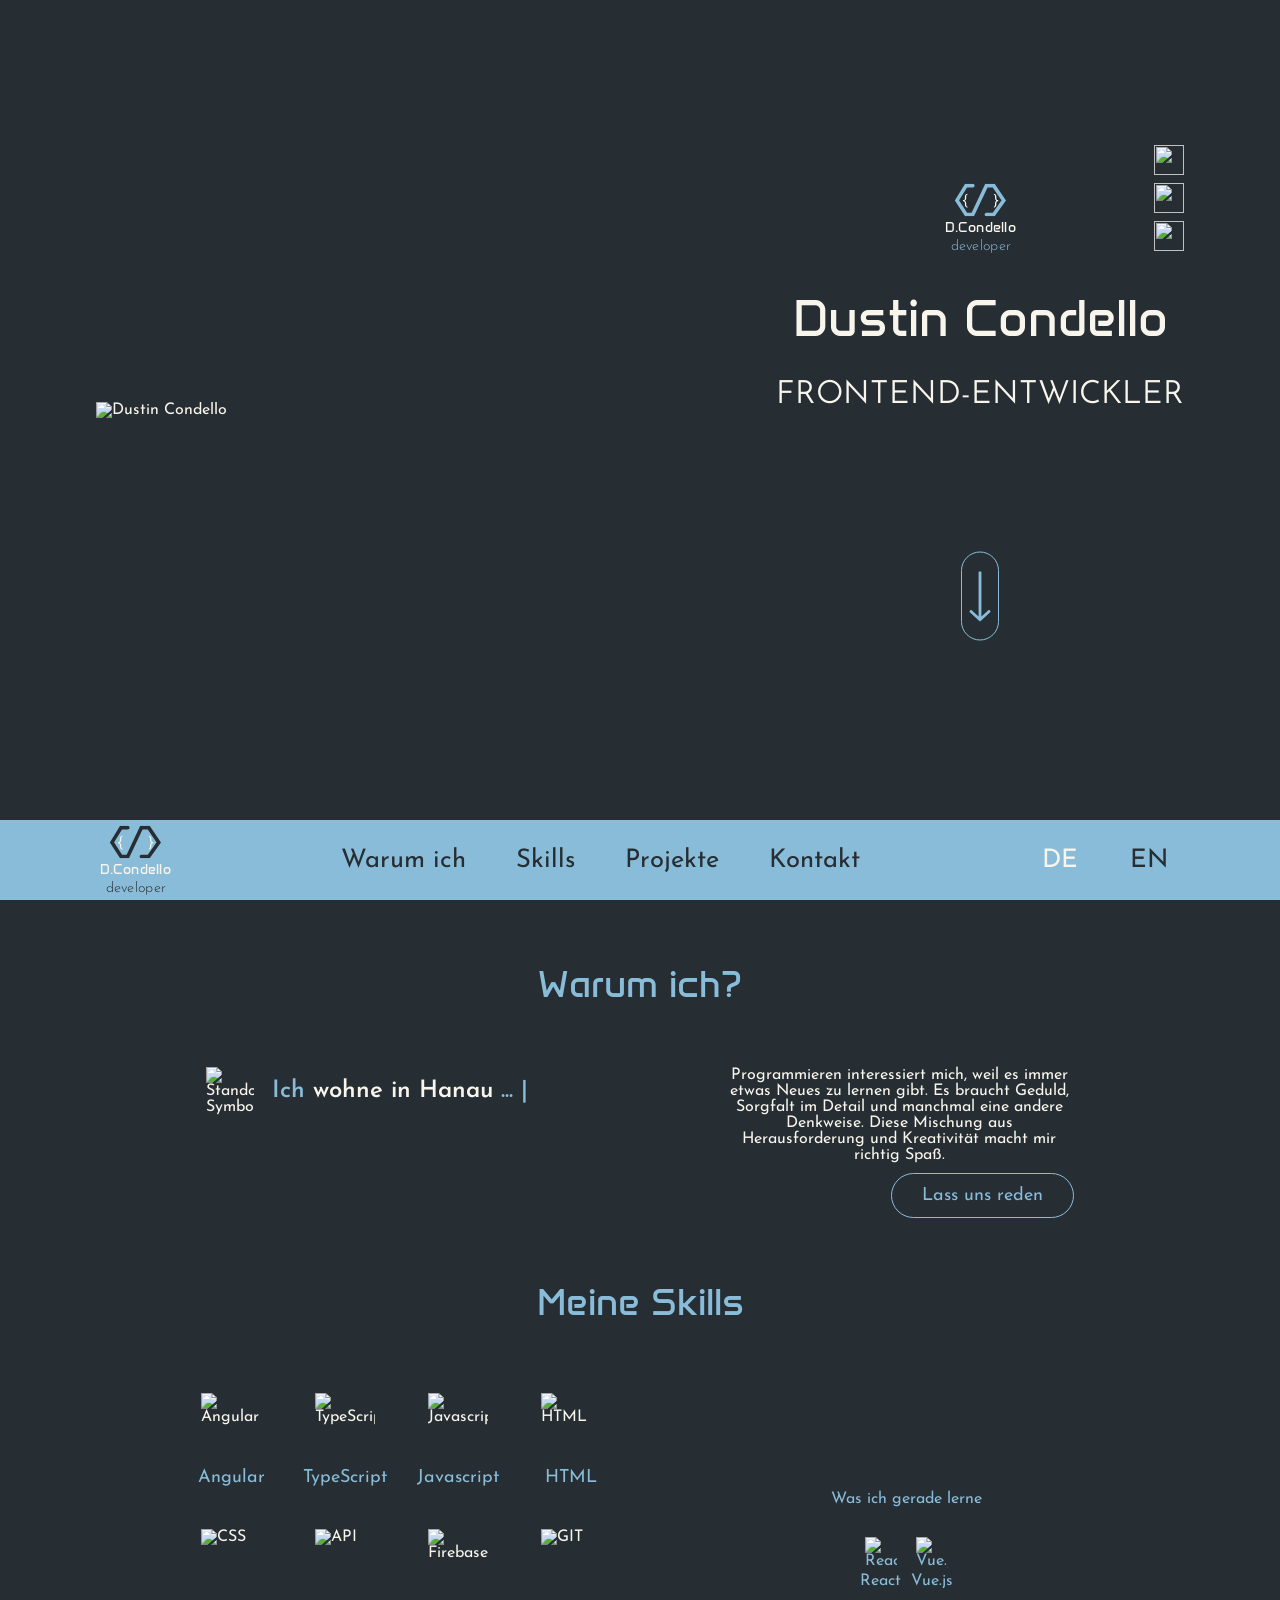
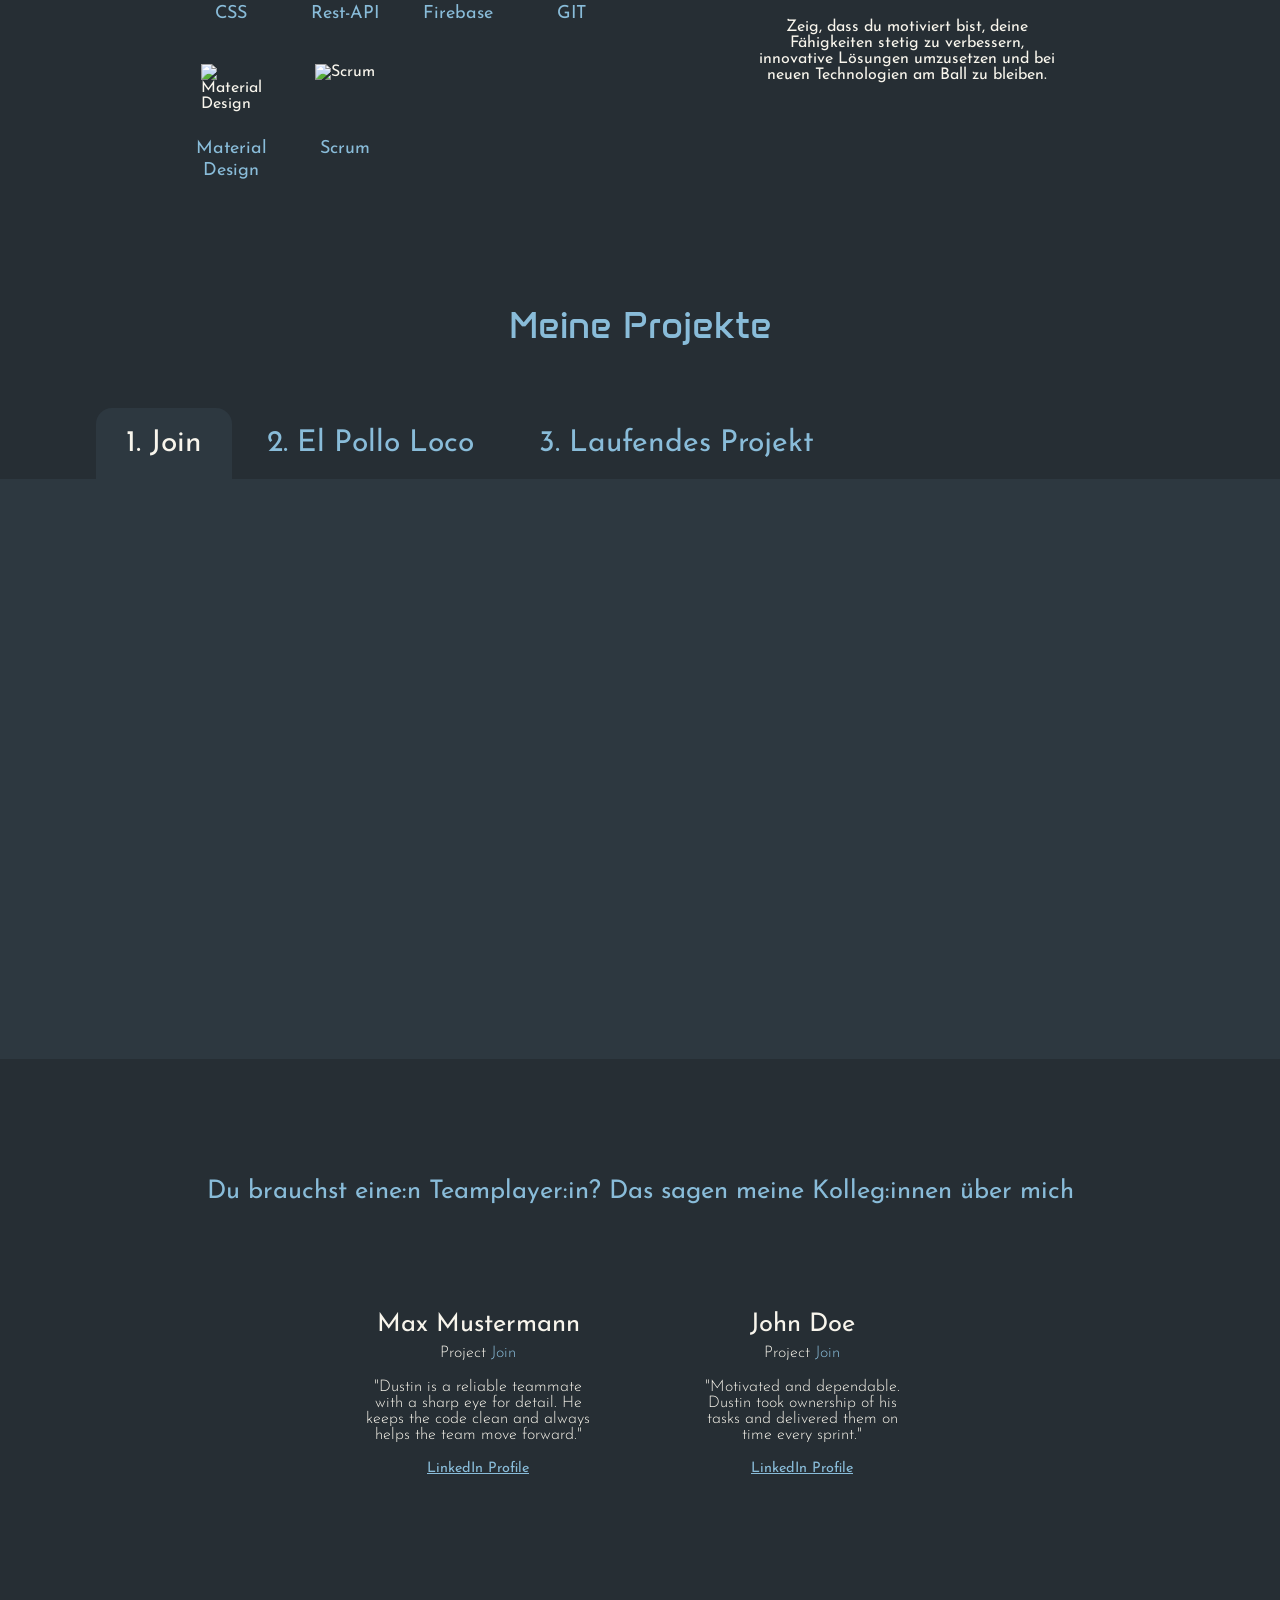
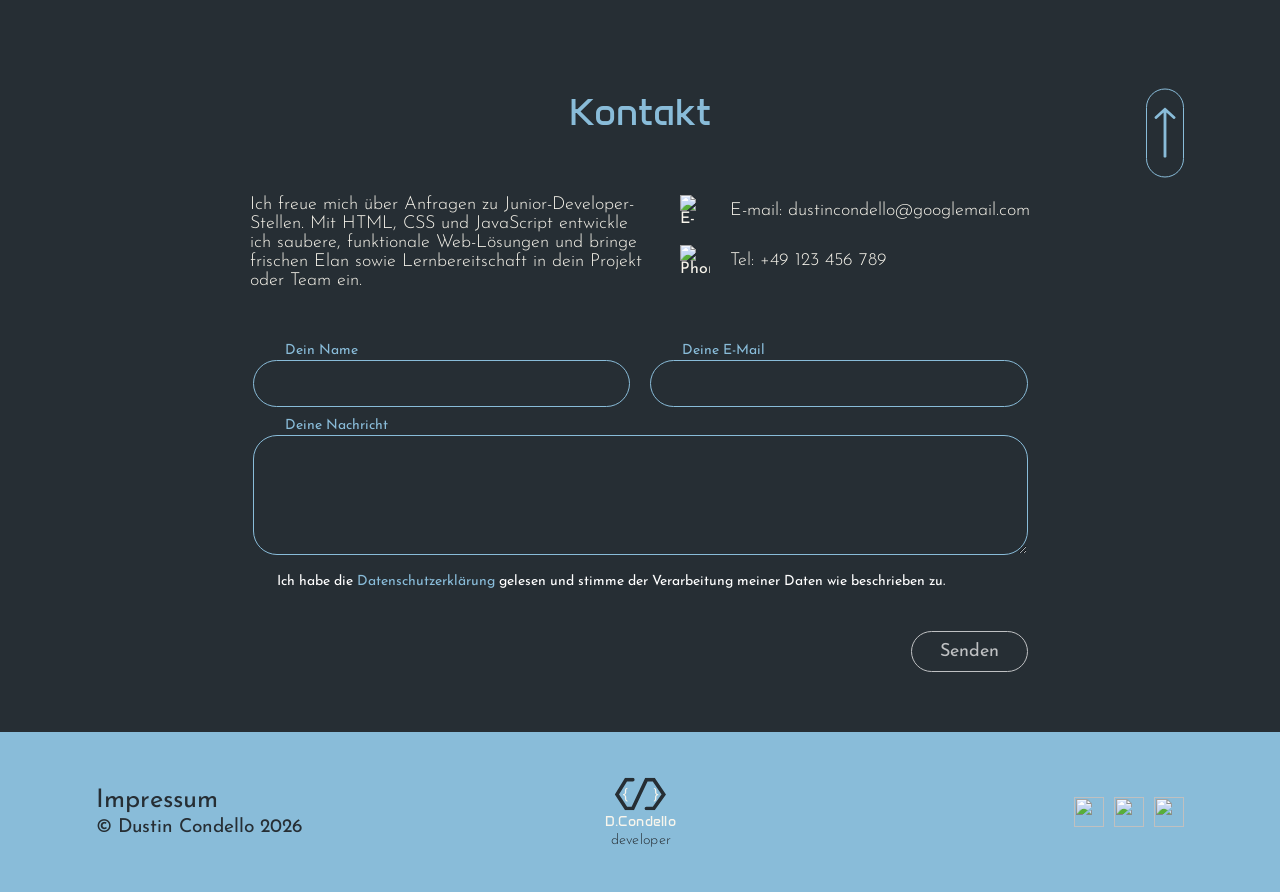
==== index.html @ 03ddd7aa "feat: replace <menu> with <nav> for semantic HTML; enhance accessibility with aria-live attributes" ====
<!DOCTYPE html>
<html lang="de">

<head>
    <meta charset="UTF-8">
    <meta name="viewport" content="width=device-width, initial-scale=1.0">
    <link rel="preconnect" href="https://fonts.googleapis.com">
    <link rel="preconnect" href="https://fonts.gstatic.com" crossorigin>
    <link
        href="https://fonts.googleapis.com/css2?family=Anta&family=Josefin+Sans:ital,wght@0,100..700;1,100..700&display=swap"
        rel="stylesheet">
    <title>Dustin Condello</title>
    <link rel="icon" type="image/png" href="./assets/img/hero-dustin.png">
    <link rel="stylesheet" href="style.css">

</head>

<body>

    <header>
        <section id="top" class="hero-section">
            <img src="./assets/img/hero-dustin.png" alt="Dustin Condello" class="hero-img">
            <div class="hero-right">
                <div class="right-of-hero">
                    <div class="logo">
                        <svg width="57" height="36" viewBox="0 0 57 36" fill="none" xmlns="http://www.w3.org/2000/svg">
                            <path
                                d="M35.0562 34H43.1994L54.3672 18.3504L43.1994 2H35.0562L19.9332 34H12.488L2.36719 18.3504L12.488 2H19.9332"
                                stroke="#89BCD9" stroke-width="4" stroke-linecap="round" />
                        </svg>
                        <div class="brackets">
                            <svg width="6" height="16" viewBox="0 0 6 16" fill="none"
                                xmlns="http://www.w3.org/2000/svg">
                                <path
                                    d="M5.11719 15.3359C4.61198 15.3203 4.17448 15.2031 3.80469 14.9844C3.4349 14.7656 3.1276 14.4766 2.88281 14.1172C2.64844 13.7734 2.47135 13.388 2.35156 12.9609C2.23177 12.5391 2.17188 12.1198 2.17188 11.7031V10.3828C2.17188 9.63281 1.99219 9.08854 1.63281 8.75C1.27865 8.41146 0.734375 8.23958 0 8.23438V7.10156C0.734375 7.10156 1.27865 6.9349 1.63281 6.60156C1.99219 6.26302 2.17188 5.71615 2.17188 4.96094V3.63281C2.17188 3.21094 2.22656 2.78125 2.33594 2.34375C2.45052 1.90104 2.63021 1.50521 2.875 1.15625C3.10417 0.822917 3.40365 0.552083 3.77344 0.34375C4.14323 0.130208 4.59115 0.015625 5.11719 0L5.28125 0.898438C4.90625 0.908854 4.60677 0.997396 4.38281 1.16406C4.16406 1.33073 4 1.54167 3.89062 1.79688C3.77604 2.05729 3.70312 2.34896 3.67188 2.67188C3.64062 2.99479 3.625 3.3151 3.625 3.63281V4.96094C3.625 5.58594 3.47917 6.13542 3.1875 6.60938C2.90104 7.07812 2.45573 7.4349 1.85156 7.67969C2.45573 7.91927 2.90104 8.27604 3.1875 8.75C3.47396 9.21875 3.61979 9.76302 3.625 10.3828V11.7031C3.625 12.026 3.65104 12.3464 3.70312 12.6641C3.75521 12.987 3.84635 13.276 3.97656 13.5312C4.10156 13.7917 4.26823 14.0052 4.47656 14.1719C4.6901 14.3385 4.95833 14.4271 5.28125 14.4375L5.11719 15.3359Z"
                                    fill="#F8F5EC" />
                            </svg>
                            <svg width="6" height="16" viewBox="0 0 6 16" fill="none"
                                xmlns="http://www.w3.org/2000/svg">
                                <path
                                    d="M0 14.4375C0.317708 14.4271 0.583333 14.3385 0.796875 14.1719C1.01042 14.0052 1.18229 13.7917 1.3125 13.5312C1.4375 13.276 1.52604 12.987 1.57812 12.6641C1.63542 12.3464 1.66406 12.026 1.66406 11.7031V10.3828C1.66406 9.97135 1.72396 9.59115 1.84375 9.24219C1.96875 8.89323 2.15885 8.59115 2.41406 8.33594C2.54948 8.20052 2.70052 8.07812 2.86719 7.96875C3.03906 7.85938 3.22656 7.76302 3.42969 7.67969C3.22135 7.59635 3.02865 7.4974 2.85156 7.38281C2.67969 7.26823 2.52865 7.14062 2.39844 7C2.14844 6.73958 1.96354 6.4375 1.84375 6.09375C1.72396 5.74479 1.66406 5.36719 1.66406 4.96094V3.63281C1.66406 3.3151 1.64583 2.99479 1.60938 2.67188C1.57812 2.34896 1.50781 2.05729 1.39844 1.79688C1.28385 1.54167 1.11719 1.33073 0.898438 1.16406C0.679688 0.997396 0.382812 0.908854 0.0078125 0.898438L0.164062 0C0.669271 0.015625 1.10156 0.122396 1.46094 0.320312C1.82552 0.518229 2.125 0.776042 2.35938 1.09375C2.625 1.45312 2.8151 1.85677 2.92969 2.30469C3.04948 2.7526 3.10938 3.19531 3.10938 3.63281V4.96094C3.10938 5.27344 3.13802 5.54948 3.19531 5.78906C3.25781 6.02344 3.34896 6.22656 3.46875 6.39844C3.64062 6.64323 3.8776 6.82292 4.17969 6.9375C4.48698 7.04688 4.85417 7.10156 5.28125 7.10156V8.23438C4.90625 8.23958 4.57812 8.28646 4.29688 8.375C4.02083 8.45833 3.79427 8.59115 3.61719 8.77344C3.44531 8.95052 3.31771 9.17188 3.23438 9.4375C3.15104 9.70312 3.10938 10.0182 3.10938 10.3828V11.7031C3.10938 12.1198 3.05208 12.5391 2.9375 12.9609C2.82292 13.388 2.64583 13.776 2.40625 14.125C2.16146 14.474 1.85417 14.7604 1.48438 14.9844C1.11458 15.2083 0.674479 15.3255 0.164062 15.3359L0 14.4375Z"
                                    fill="#F8F5EC" />
                            </svg>
                        </div>


                        <p>D.Condello</p>
                        <p class="p-developer font-josefin color-primary">developer</p>
                    </div>
                    <h1>Dustin Condello</h1>
                    <p class="font-josefin frontend-developer" data-i18n="hero.role">FRONTEND DEVELOPER</p>
                    <div class="social-media ">
                        <a class="btn-sm social-btn" href="mailto:dustincondello@googlemail.com" aria-label="E-Mail">
                            <img class="icon-normal" src="./assets/icons/mail-default.png" alt="">
                            <img class="icon-hover" src="./assets/icons/mail-hover-blue.png" alt="">
                        </a>
                        <a class="btn-sm social-btn" href="https://github.com/juvescott96" target="_blank" rel="noopener" aria-label="GitHub">
                            <img class="icon-normal" src="./assets/icons/github-default.png" alt="">
                            <img class="icon-hover" src="./assets/icons/github-hover-blue.png" alt="">
                        </a>
                        <a class="btn-sm social-btn" href="https://www.linkedin.com/in/dustin-condello-4397582ab/" target="_blank" rel="noopener" aria-label="LinkedIn">
                            <img class="icon-normal" src="./assets/icons/linkedin-default.png" alt="">
                            <img class="icon-hover" src="./assets/icons/linkedin-hover-blue.png" alt="">
                        </a>
                    </div>
                </div>
                <div class="arrow-down">
                    <a href="#contact" class="arrow" aria-label="Scroll to contact"
                        data-i18n-aria-label="a11y.toContact">
                        <svg width="38" height="89" viewBox="0 0 38 89" fill="none" xmlns="http://www.w3.org/2000/svg">
                            <path
                                d="M20.4142 65.0634L27.3265 58.7604C27.7082 58.4123 28.2923 58.4123 28.6741 58.7604L29.1897 59.2306C29.6246 59.6272 29.6246 60.3118 29.1897 60.7084L19.6738 69.3856C19.292 69.7337 18.708 69.7337 18.3262 69.3856L8.81034 60.7084C8.3754 60.3118 8.3754 59.6272 8.81034 59.2306L9.32595 58.7604C9.7077 58.4123 10.2918 58.4123 10.6735 58.7604L17.5858 65.0634L17.5858 21C17.5858 20.4477 18.0335 20 18.5858 20H19.4142C19.9665 20 20.4142 20.4477 20.4142 21L20.4142 65.0634Z"
                                fill="#89BCD9" />
                            <rect x="0.5" y="0.5" width="37" height="88" rx="18.5" stroke="#89BCD9" />
                        </svg>
                    </a>
                </div>
            </div>
        </section>
    </header>
    <nav>
        <div class="menu-content">
            <div class="logo">
                <svg width="57" height="36" viewBox="0 0 57 36" fill="none" xmlns="http://www.w3.org/2000/svg">
                    <path
                        d="M35.0562 34H43.1994L54.3672 18.3504L43.1994 2H35.0562L19.9332 34H12.488L2.36719 18.3504L12.488 2H19.9332"
                        stroke="#262E34" stroke-width="4" stroke-linecap="round" />
                </svg>
                <div class="brackets">
                    <svg width="6" height="16" viewBox="0 0 6 16" fill="none" xmlns="http://www.w3.org/2000/svg">
                        <path
                            d="M5.11719 15.3359C4.61198 15.3203 4.17448 15.2031 3.80469 14.9844C3.4349 14.7656 3.1276 14.4766 2.88281 14.1172C2.64844 13.7734 2.47135 13.388 2.35156 12.9609C2.23177 12.5391 2.17188 12.1198 2.17188 11.7031V10.3828C2.17188 9.63281 1.99219 9.08854 1.63281 8.75C1.27865 8.41146 0.734375 8.23958 0 8.23438V7.10156C0.734375 7.10156 1.27865 6.9349 1.63281 6.60156C1.99219 6.26302 2.17188 5.71615 2.17188 4.96094V3.63281C2.17188 3.21094 2.22656 2.78125 2.33594 2.34375C2.45052 1.90104 2.63021 1.50521 2.875 1.15625C3.10417 0.822917 3.40365 0.552083 3.77344 0.34375C4.14323 0.130208 4.59115 0.015625 5.11719 0L5.28125 0.898438C4.90625 0.908854 4.60677 0.997396 4.38281 1.16406C4.16406 1.33073 4 1.54167 3.89062 1.79688C3.77604 2.05729 3.70312 2.34896 3.67188 2.67188C3.64062 2.99479 3.625 3.3151 3.625 3.63281V4.96094C3.625 5.58594 3.47917 6.13542 3.1875 6.60938C2.90104 7.07812 2.45573 7.4349 1.85156 7.67969C2.45573 7.91927 2.90104 8.27604 3.1875 8.75C3.47396 9.21875 3.61979 9.76302 3.625 10.3828V11.7031C3.625 12.026 3.65104 12.3464 3.70312 12.6641C3.75521 12.987 3.84635 13.276 3.97656 13.5312C4.10156 13.7917 4.26823 14.0052 4.47656 14.1719C4.6901 14.3385 4.95833 14.4271 5.28125 14.4375L5.11719 15.3359Z"
                            fill="#F8F5EC" />
                    </svg>
                    <svg width="6" height="16" viewBox="0 0 6 16" fill="none" xmlns="http://www.w3.org/2000/svg">
                        <path
                            d="M0 14.4375C0.317708 14.4271 0.583333 14.3385 0.796875 14.1719C1.01042 14.0052 1.18229 13.7917 1.3125 13.5312C1.4375 13.276 1.52604 12.987 1.57812 12.6641C1.63542 12.3464 1.66406 12.026 1.66406 11.7031V10.3828C1.66406 9.97135 1.72396 9.59115 1.84375 9.24219C1.96875 8.89323 2.15885 8.59115 2.41406 8.33594C2.54948 8.20052 2.70052 8.07812 2.86719 7.96875C3.03906 7.85938 3.22656 7.76302 3.42969 7.67969C3.22135 7.59635 3.02865 7.4974 2.85156 7.38281C2.67969 7.26823 2.52865 7.14062 2.39844 7C2.14844 6.73958 1.96354 6.4375 1.84375 6.09375C1.72396 5.74479 1.66406 5.36719 1.66406 4.96094V3.63281C1.66406 3.3151 1.64583 2.99479 1.60938 2.67188C1.57812 2.34896 1.50781 2.05729 1.39844 1.79688C1.28385 1.54167 1.11719 1.33073 0.898438 1.16406C0.679688 0.997396 0.382812 0.908854 0.0078125 0.898438L0.164062 0C0.669271 0.015625 1.10156 0.122396 1.46094 0.320312C1.82552 0.518229 2.125 0.776042 2.35938 1.09375C2.625 1.45312 2.8151 1.85677 2.92969 2.30469C3.04948 2.7526 3.10938 3.19531 3.10938 3.63281V4.96094C3.10938 5.27344 3.13802 5.54948 3.19531 5.78906C3.25781 6.02344 3.34896 6.22656 3.46875 6.39844C3.64062 6.64323 3.8776 6.82292 4.17969 6.9375C4.48698 7.04688 4.85417 7.10156 5.28125 7.10156V8.23438C4.90625 8.23958 4.57812 8.28646 4.29688 8.375C4.02083 8.45833 3.79427 8.59115 3.61719 8.77344C3.44531 8.95052 3.31771 9.17188 3.23438 9.4375C3.15104 9.70312 3.10938 10.0182 3.10938 10.3828V11.7031C3.10938 12.1198 3.05208 12.5391 2.9375 12.9609C2.82292 13.388 2.64583 13.776 2.40625 14.125C2.16146 14.474 1.85417 14.7604 1.48438 14.9844C1.11458 15.2083 0.674479 15.3255 0.164062 15.3359L0 14.4375Z"
                            fill="#F8F5EC" />
                    </svg>
                </div>


                <p>D.Condello</p>
                <p class="p-developer font-josefin bg-color">developer</p>
            </div>
            <button class="burger-toggle" type="button" aria-label="Open menu" aria-expanded="false"
                aria-controls="menuPanel" data-i18n-aria-label="a11y.openMenu">
                <img class="burger-icon" src="./assets/icons/burger.svg" alt="">
                <img class="close-icon" src="./assets/icons/close.svg" alt="">
            </button>
            <div class="menu-panel" id="menuPanel">
                <div class="menu-shape">
                    <div class="nav-links">
                        <a href="#why-me" data-i18n="nav.whyMe">Why me</a>
                        <a href="#skills" data-i18n="nav.skills">Skills</a>
                        <a href="#projects" data-i18n="nav.projects">Projects</a>
                        <a href="#contact" data-i18n="nav.contact">Contact</a>
                    </div>
                    <div class="language-switcher">
                        <a href="#" data-lang="de" class="active" aria-current="true">DE</a>
                        <a href="#" data-lang="en">EN</a>
                    </div>
                </div>
            </div>
        </div>
    </nav>
    <main>
        <section id="why-me" class="why-me-section">
            <h2 class="primary-color" data-i18n="whyMe.title">Why me?</h2>
            <div class="why-me-information">
                <div class="about-typing">
                    <img id="aboutIcon" class="about-icon" src="./assets/icons/location.png" alt="Location Icon">

                    <p class="about-text">
                        <span id="typedPrimaryText" class="text-primary"></span>
                        <span id="typedSecondaryText" class="text-secondary"></span>
                        <span id="typedDots" class="text-primary"></span>
                        <span class="cursor">|</span>
                    </p>
                </div>
                <div>
                    <div class="text-why-me">
                        <p data-i18n="whyMe.text">I’m interested in coding because there is always something new to
                            learn. It takes patience,
                            attention to detail, and sometimes a different way of thinking. I really enjoy that mix of
                            challenge and creativity.</p>
                    </div>
                    <div class="btn-lets-talk">
                        <button data-i18n="whyMe.cta">Let´s talk</button>
                    </div>
                </div>
            </div>
        </section>
        <section id="skills" class="my-skills-section">
            <h2 class="primary-color" data-i18n="skills.title">My Skills</h2>
            <div class="skills-information">
                <div class="skill-set">
                    <div class="icons-skill">
                        <img src="./assets/icons/angular.png" alt="Angular">
                        <p>Angular</p>
                    </div>
                    <div class="icons-skill">
                        <img src="./assets/icons/typescript.png" alt="TypeScript">
                        <p>TypeScript</p>
                    </div>
                    <div class="icons-skill">
                        <img src="./assets/icons/javascript.png" alt="Javascript">
                        <p>Javascript</p>
                    </div>
                    <div class="icons-skill">
                        <img src="./assets/icons/html.png" alt="HTML">
                        <p>HTML</p>
                    </div>
                    <div class="icons-skill">
                        <img src="./assets/icons/css.png" alt="CSS">
                        <p>CSS</p>
                    </div>
                    <div class="icons-skill">
                        <img src="./assets/icons/api.png" alt="API">
                        <p>Rest-API</p>
                    </div>
                    <div class="icons-skill">
                        <img src="./assets/icons/firebase.png" alt="Firebase">
                        <p>Firebase</p>
                    </div>
                    <div class="icons-skill">
                        <img src="./assets/icons/git.png" alt="GIT">
                        <p>GIT</p>
                    </div>
                    <div class="icons-skill">
                        <img src="./assets/icons/material-design.png" alt="Material-Design">
                        <p>Material<br>Design</p>
                    </div>
                    <div class="icons-skill">
                        <img src="./assets/icons/scrum.png" alt="Scrum">
                        <p>Scrum</p>
                    </div>
                </div>
                <div class="currently-learning">
                    <div class="learning-circle">
                        <p class="skills-learning-heading" data-i18n="skills.learning">i am currently learning</p>

                        <div class="learning">
                            <div class="learning-icon">
                                <img src="./assets/icons/react.png" alt="React">
                                <p>React</p>
                            </div>

                            <div class="learning-icon">
                                <img src="./assets/icons/vue-js.png" alt="Vue.js">
                                <p>Vue.js</p>
                            </div>
                        </div>

                        <p class="learning-text" data-i18n="skills.learningText">
                            Show that you are motivated to continually improve. your skills, implement innovative
                            solutions
                            and stay abreast of new technologies.
                        </p>
                    </div>
                </div>
                <button class="skills-lets-talk-btn" data-i18n="whyMe.cta">Let´s talk</button>
            </div>
        </section>
        <section id="projects" class="my-projects-section">
            <h2 class="primary-color" data-i18n="projects.title">My Projects</h2>
            <div class="project-details">
                <div class="tabs-projects">
                    <div class="project-tabs">
                        <button onclick="showProjects(0)" class="project-tab active-tab" data-i18n="projects.tab1">1.
                            Join</button>
                        <button onclick="showProjects(1)" class="project-tab" data-i18n="projects.tab2">2. El Pollo
                            Loco</button>
                        <button onclick="showProjects(2)" class="project-tab" data-i18n="projects.tab3">3. Ongoing
                            Project</button>
                    </div>
                </div>
                <div id="projectContent" class="about-projects"></div>
            </div>
        </section>
        <section class="references-section">
            <h3 class="primary-color references-title-full" data-i18n="references.title">Need a teamplayer? Here´s what
                my
                collegues say about me</h3>
            <h2 class="primary-color references-title-mobile" data-i18n="references.titleShort">Need a teamplayer?</h2>
            <p class="references-subtitle" data-i18n="references.subtitle">Here´s what my colleagues say about me</p>
            <div class="references-track" id="referencesTrack"></div>
        </section>
        <section id="contact" class="contact-section">
            <h2 class="primary-color" data-i18n="contact.title">Contact me</h2>
            <div class="contact-text-mail-phone">
                <div class="contact-text">
                    <p data-i18n="contact.text">Ich freue mich über Anfragen zu Junior-Developer-Stellen. Mit HTML, CSS und JavaScript
                        entwickle ich saubere, funktionale Web-Lösungen und bringe frischen Elan sowie
                        Lernbereitschaft in dein Projekt oder Team ein.</p>
                </div>
                <div class="contact-mail-phone">
                    <div class="contact-mail">
                        <img class="icon-contact-mail" src="./assets/icons/email.png" alt="E-Mail">
                        <img class="icon-contact-mail-hover" src="./assets/icons/email-hover.png" alt="E-Mail hover">
                        <p>E-mail: dustincondello@googlemail.com</p>
                    </div>
                    <div class="contact-phone">
                        <img class="icon-contact-phone" src="./assets/icons/phone.png" alt="Phone">
                        <img class="icon-contact-phone-hover" src="./assets/icons/phone-hover.png" alt="Phone Hover">
                        <p>Tel: +49 123 456 789</p>
                    </div>
                </div>
            </div>
            <h3 class="contact-work-together primary-color" data-i18n="contact.workTogether">Let us work together!</h3>
            <form class="contact-form" id="contactform" novalidate>
                <input type="text" name="website" id="website" class="honeypot" tabindex="-1"
                    autocomplete="off" aria-hidden="true">
                <div class="contact-row">
                    <label class="contact-field">
                        <span class="field-label" id="nameLabel" aria-live="polite" data-i18n="form.name">Your Name</span>
                        <input id="name" name="name" type="text" autocomplete="name">
                        <img src="./assets/icons/done.png" alt="Done" class="field-check" id="nameCheck">
                    </label>

                    <label class="contact-field">
                        <span class="field-label" id="emailLabel" aria-live="polite" data-i18n="form.email">Your Email</span>
                        <input id="email" name="email" type="email" autocomplete="email">
                        <img src="./assets/icons/done.png" alt="Done" class="field-check" id="emailCheck">
                    </label>
                </div>

                <label class="contact-field">
                    <span class="field-label" id="messageLabel" aria-live="polite" data-i18n="form.message">Your Message</span>
                    <textarea name="message" id="message"></textarea>
                    <img src="./assets/icons/done.png" alt="Done" class="field-check field-check-textarea"
                        id="messageCheck">
                </label>

                <label class="privacy-row" id="privacyLabel">
                    <input id="privacy" name="privacy" type="checkbox" />
                    <img id="privacyIcon" class="privacy-icon" src="./assets/icons/checkbox-default.png" alt="">
                    <span data-i18n-html="form.privacy">
                        I've read the
                        <a href="./privacy-policy.html">privacy policy</a>
                        and agree to the processing of my data as outlined.
                    </span>
                </label>
                <p id="privacyError" class="privacy-error" aria-live="polite"></p>

                <div class="form-footer">
                    <p id="formFeedback" aria-live="polite"></p>
                    <button id="sendButton" type="submit" data-i18n="form.send" disabled>Send</button>
                </div>
            </form>
            <div class="arrow-up">
                <a href="#top" class="arrow" aria-label="Back to top" data-i18n-aria-label="a11y.toTop">
                    <svg width="38" height="89" viewBox="0 0 38 89" fill="none" xmlns="http://www.w3.org/2000/svg">
                        <path
                            d="M20.4142 65.0634L27.3265 58.7604C27.7082 58.4123 28.2923 58.4123 28.6741 58.7604L29.1897 59.2306C29.6246 59.6272 29.6246 60.3118 29.1897 60.7084L19.6738 69.3856C19.292 69.7337 18.708 69.7337 18.3262 69.3856L8.81034 60.7084C8.3754 60.3118 8.3754 59.6272 8.81034 59.2306L9.32595 58.7604C9.7077 58.4123 10.2918 58.4123 10.6735 58.7604L17.5858 65.0634L17.5858 21C17.5858 20.4477 18.0335 20 18.5858 20H19.4142C19.9665 20 20.4142 20.4477 20.4142 21L20.4142 65.0634Z"
                            fill="#89BCD9" />
                        <rect x="0.5" y="0.5" width="37" height="88" rx="18.5" stroke="#89BCD9" />
                    </svg>
                </a>
            </div>

        </section>
    </main>
    <footer>
        <div class="footer-block">
            <div class="legal-copyright">
                <a href="./legal-notice.html" data-i18n="footer.legal">Legal notice</a>
                <p class="bg-color copyright">© Dustin Condello 2026</p>
            </div>
            <div class="logo">
                <svg width="57" height="36" viewBox="0 0 57 36" fill="none" xmlns="http://www.w3.org/2000/svg">
                    <path
                        d="M35.0562 34H43.1994L54.3672 18.3504L43.1994 2H35.0562L19.9332 34H12.488L2.36719 18.3504L12.488 2H19.9332"
                        stroke="#262E34" stroke-width="4" stroke-linecap="round" />
                </svg>
                <div class="brackets">
                    <svg width="6" height="16" viewBox="0 0 6 16" fill="none" xmlns="http://www.w3.org/2000/svg">
                        <path
                            d="M5.11719 15.3359C4.61198 15.3203 4.17448 15.2031 3.80469 14.9844C3.4349 14.7656 3.1276 14.4766 2.88281 14.1172C2.64844 13.7734 2.47135 13.388 2.35156 12.9609C2.23177 12.5391 2.17188 12.1198 2.17188 11.7031V10.3828C2.17188 9.63281 1.99219 9.08854 1.63281 8.75C1.27865 8.41146 0.734375 8.23958 0 8.23438V7.10156C0.734375 7.10156 1.27865 6.9349 1.63281 6.60156C1.99219 6.26302 2.17188 5.71615 2.17188 4.96094V3.63281C2.17188 3.21094 2.22656 2.78125 2.33594 2.34375C2.45052 1.90104 2.63021 1.50521 2.875 1.15625C3.10417 0.822917 3.40365 0.552083 3.77344 0.34375C4.14323 0.130208 4.59115 0.015625 5.11719 0L5.28125 0.898438C4.90625 0.908854 4.60677 0.997396 4.38281 1.16406C4.16406 1.33073 4 1.54167 3.89062 1.79688C3.77604 2.05729 3.70312 2.34896 3.67188 2.67188C3.64062 2.99479 3.625 3.3151 3.625 3.63281V4.96094C3.625 5.58594 3.47917 6.13542 3.1875 6.60938C2.90104 7.07812 2.45573 7.4349 1.85156 7.67969C2.45573 7.91927 2.90104 8.27604 3.1875 8.75C3.47396 9.21875 3.61979 9.76302 3.625 10.3828V11.7031C3.625 12.026 3.65104 12.3464 3.70312 12.6641C3.75521 12.987 3.84635 13.276 3.97656 13.5312C4.10156 13.7917 4.26823 14.0052 4.47656 14.1719C4.6901 14.3385 4.95833 14.4271 5.28125 14.4375L5.11719 15.3359Z"
                            fill="#F8F5EC" />
                    </svg>
                    <svg width="6" height="16" viewBox="0 0 6 16" fill="none" xmlns="http://www.w3.org/2000/svg">
                        <path
                            d="M0 14.4375C0.317708 14.4271 0.583333 14.3385 0.796875 14.1719C1.01042 14.0052 1.18229 13.7917 1.3125 13.5312C1.4375 13.276 1.52604 12.987 1.57812 12.6641C1.63542 12.3464 1.66406 12.026 1.66406 11.7031V10.3828C1.66406 9.97135 1.72396 9.59115 1.84375 9.24219C1.96875 8.89323 2.15885 8.59115 2.41406 8.33594C2.54948 8.20052 2.70052 8.07812 2.86719 7.96875C3.03906 7.85938 3.22656 7.76302 3.42969 7.67969C3.22135 7.59635 3.02865 7.4974 2.85156 7.38281C2.67969 7.26823 2.52865 7.14062 2.39844 7C2.14844 6.73958 1.96354 6.4375 1.84375 6.09375C1.72396 5.74479 1.66406 5.36719 1.66406 4.96094V3.63281C1.66406 3.3151 1.64583 2.99479 1.60938 2.67188C1.57812 2.34896 1.50781 2.05729 1.39844 1.79688C1.28385 1.54167 1.11719 1.33073 0.898438 1.16406C0.679688 0.997396 0.382812 0.908854 0.0078125 0.898438L0.164062 0C0.669271 0.015625 1.10156 0.122396 1.46094 0.320312C1.82552 0.518229 2.125 0.776042 2.35938 1.09375C2.625 1.45312 2.8151 1.85677 2.92969 2.30469C3.04948 2.7526 3.10938 3.19531 3.10938 3.63281V4.96094C3.10938 5.27344 3.13802 5.54948 3.19531 5.78906C3.25781 6.02344 3.34896 6.22656 3.46875 6.39844C3.64062 6.64323 3.8776 6.82292 4.17969 6.9375C4.48698 7.04688 4.85417 7.10156 5.28125 7.10156V8.23438C4.90625 8.23958 4.57812 8.28646 4.29688 8.375C4.02083 8.45833 3.79427 8.59115 3.61719 8.77344C3.44531 8.95052 3.31771 9.17188 3.23438 9.4375C3.15104 9.70312 3.10938 10.0182 3.10938 10.3828V11.7031C3.10938 12.1198 3.05208 12.5391 2.9375 12.9609C2.82292 13.388 2.64583 13.776 2.40625 14.125C2.16146 14.474 1.85417 14.7604 1.48438 14.9844C1.11458 15.2083 0.674479 15.3255 0.164062 15.3359L0 14.4375Z"
                            fill="#F8F5EC" />
                    </svg>
                </div>


                <p>D.Condello</p>
                <p class="p-developer font-josefin bg-color">developer</p>
            </div>
            <div class="social-media-footer ">
                <a class="btn-sm social-btn" href="https://github.com/juvescott96" target="_blank" rel="noopener" aria-label="GitHub">
                    <img class="icon-normal" src="./assets/icons/github-dark.png" alt="">
                    <img class="icon-hover" src="./assets/icons/github-white.png" alt="">
                    <img class="icon-mobile" src="./assets/icons/github-mobile.png" alt="">
                </a>
                <a class="btn-sm social-btn" href="mailto:dustincondello@googlemail.com" aria-label="E-Mail">
                    <img class="icon-normal" src="./assets/icons/mail-dark.png" alt="">
                    <img class="icon-hover" src="./assets/icons/mail-white.png" alt="">
                    <img class="icon-mobile" src="./assets/icons/mail-mobile.png" alt="">
                </a>
                <a class="btn-sm social-btn" href="https://www.linkedin.com/in/dustin-condello-4397582ab/" target="_blank" rel="noopener" aria-label="LinkedIn">
                    <img class="icon-normal" src="./assets/icons/linkedin-dark.png" alt="">
                    <img class="icon-hover" src="./assets/icons/linkedin-white.png" alt="">
                    <img class="icon-mobile" src="./assets/icons/linkedin-mobile.png" alt="">
                </a>
            </div>
        </div>
    </footer>


    <!-- Data and templates first, page logic afterwards (load order matters). -->
    <script src="./scripts/translations.js"></script>
    <script src="./scripts/project-data.js"></script>
    <script src="./scripts/reference-data.js"></script>
    <script src="./templates/project-templates.js"></script>
    <script src="./templates/reference-templates.js"></script>

    <script src="./scripts/language-switcher.js"></script>
    <script src="./scripts/mobile-menu.js"></script>
    <script src="./scripts/about-me.js"></script>
    <script src="./scripts/my-projects.js"></script>
    <script src="./scripts/drag-scroll.js"></script>
    <script src="./scripts/references.js"></script>
    <script src="./scripts/form-validation.js"></script>
    <script src="./scripts/contact-form.js"></script>
</body>

</html>
---- style.css ----
@import "./styles/base.css";
@import "./styles/contact-section.css";
@import "./styles/hero-section.css";
@import "./styles/menu.css";
@import "./styles/my-projects-section.css";
@import "./styles/my-skills-sections.css";
@import "./styles/references-section.css";
@import "./styles/variables.css";
@import "./styles/why-me-section.css";
@import "./styles/footer.css";
@import "./styles/legal-notice.css";
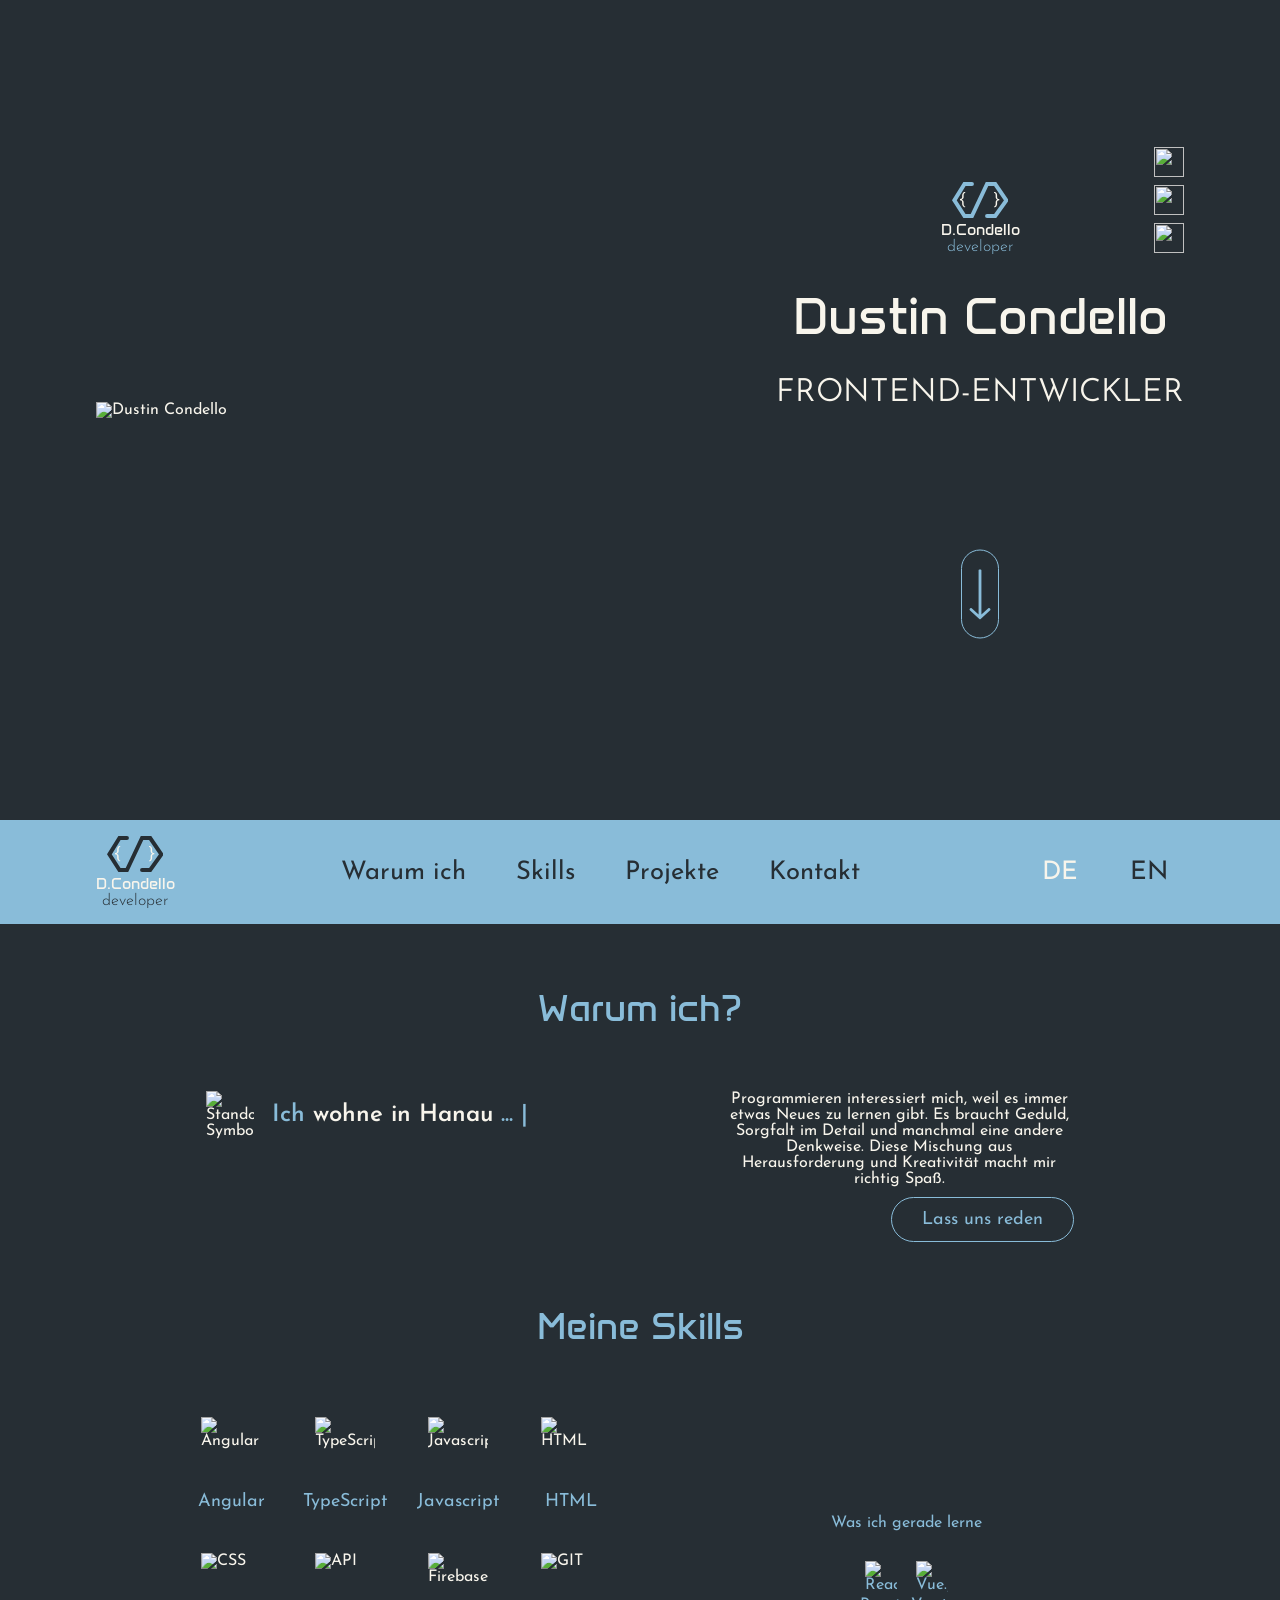
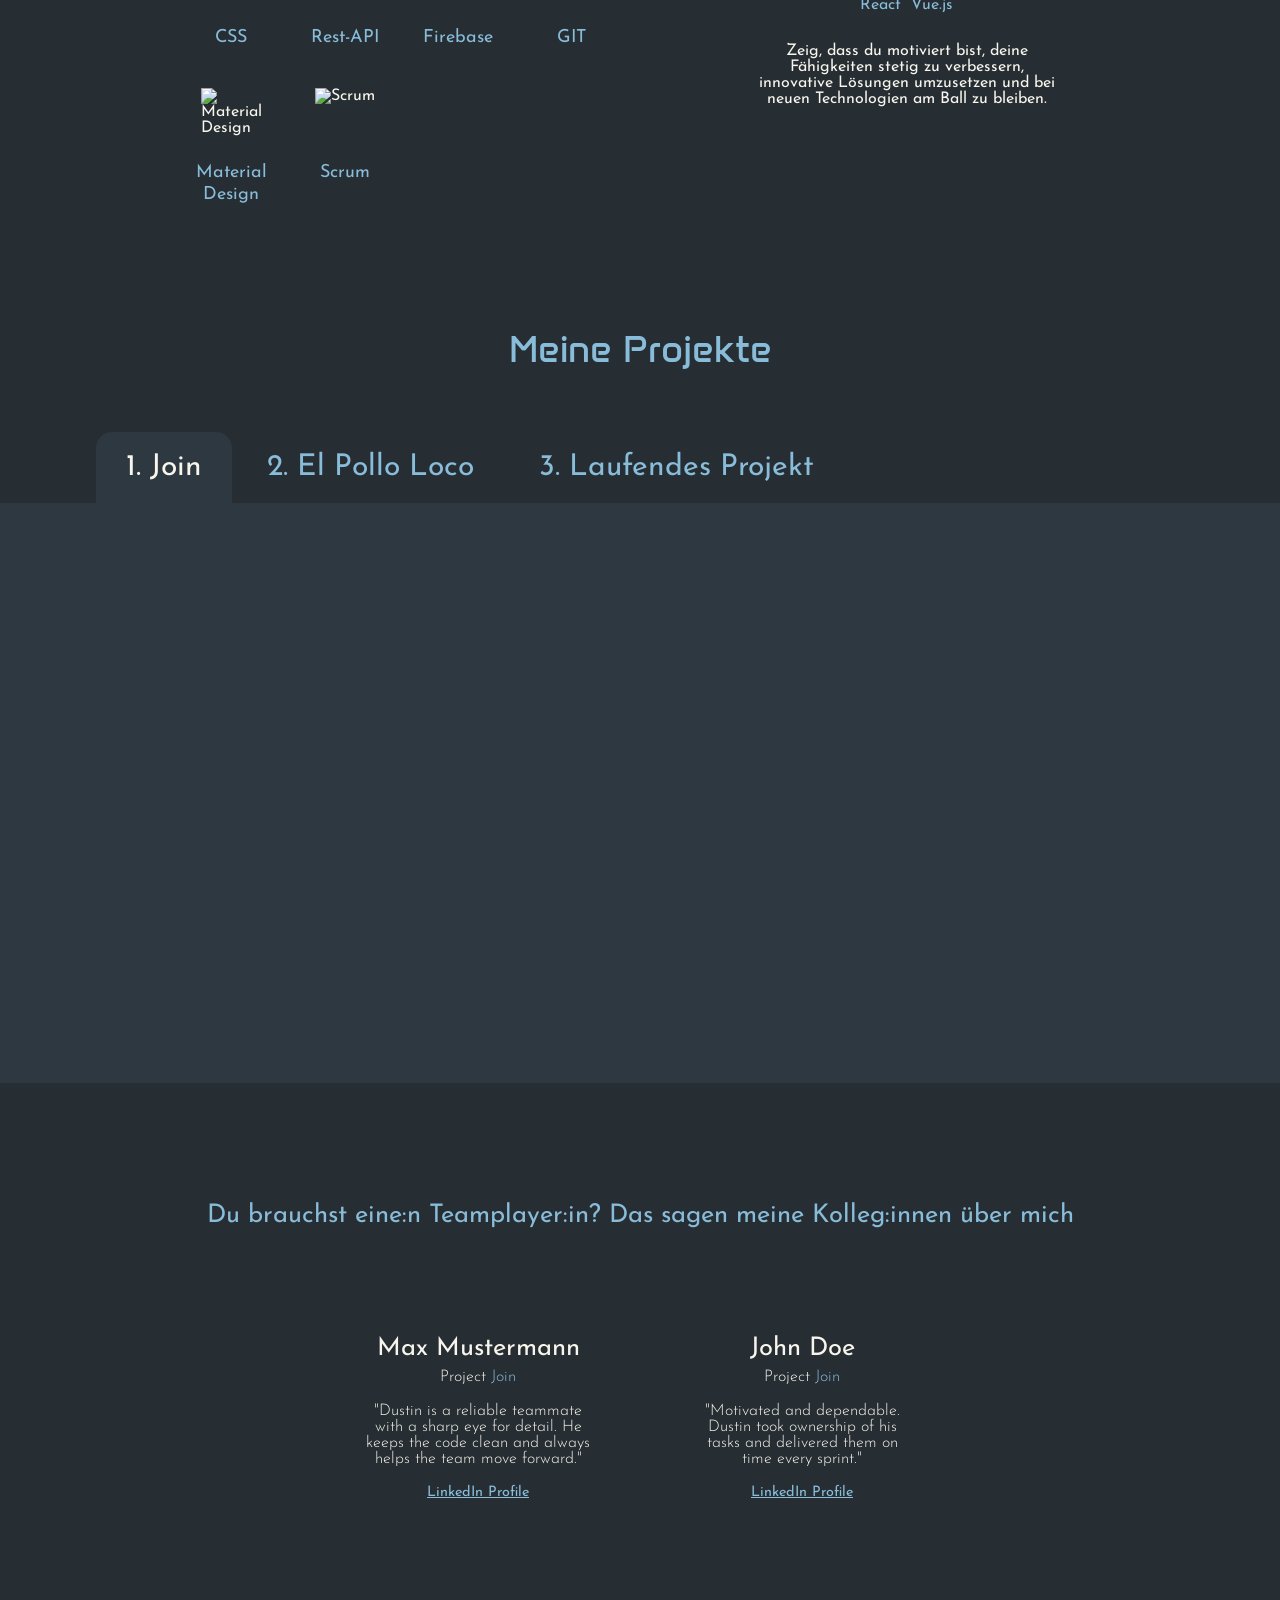
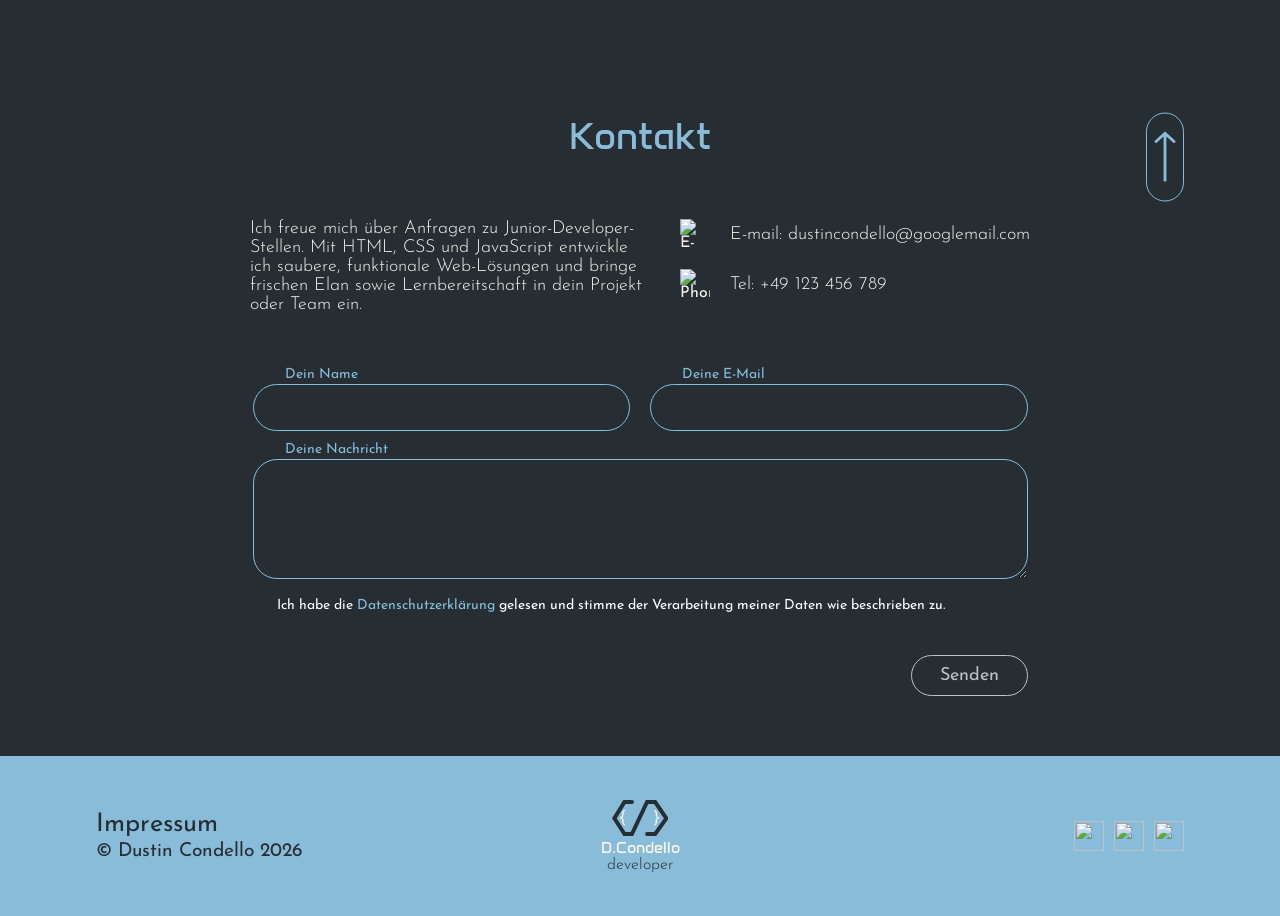
==== commit 4a638343: "fix: update nav height, burger icon size and logo size" ====
--- a/index.html
+++ b/index.html
@@ -23,7 +23,7 @@
             <div class="hero-right">
                 <div class="right-of-hero">
                     <div class="logo">
-                        <svg width="57" height="36" viewBox="0 0 57 36" fill="none" xmlns="http://www.w3.org/2000/svg">
+                        <svg width="56" height="38" viewBox="0 0 56 38" fill="none" xmlns="http://www.w3.org/2000/svg">
                             <path
                                 d="M35.0562 34H43.1994L54.3672 18.3504L43.1994 2H35.0562L19.9332 34H12.488L2.36719 18.3504L12.488 2H19.9332"
                                 stroke="#89BCD9" stroke-width="4" stroke-linecap="round" />
@@ -54,11 +54,13 @@
                             <img class="icon-normal" src="./assets/icons/mail-default.png" alt="">
                             <img class="icon-hover" src="./assets/icons/mail-hover-blue.png" alt="">
                         </a>
-                        <a class="btn-sm social-btn" href="https://github.com/juvescott96" target="_blank" rel="noopener" aria-label="GitHub">
+                        <a class="btn-sm social-btn" href="https://github.com/juvescott96" target="_blank"
+                            rel="noopener" aria-label="GitHub">
                             <img class="icon-normal" src="./assets/icons/github-default.png" alt="">
                             <img class="icon-hover" src="./assets/icons/github-hover-blue.png" alt="">
                         </a>
-                        <a class="btn-sm social-btn" href="https://www.linkedin.com/in/dustin-condello-4397582ab/" target="_blank" rel="noopener" aria-label="LinkedIn">
+                        <a class="btn-sm social-btn" href="https://www.linkedin.com/in/dustin-condello-4397582ab/"
+                            target="_blank" rel="noopener" aria-label="LinkedIn">
                             <img class="icon-normal" src="./assets/icons/linkedin-default.png" alt="">
                             <img class="icon-hover" src="./assets/icons/linkedin-hover-blue.png" alt="">
                         </a>
@@ -81,7 +83,7 @@
     <nav>
         <div class="menu-content">
             <div class="logo">
-                <svg width="57" height="36" viewBox="0 0 57 36" fill="none" xmlns="http://www.w3.org/2000/svg">
+                <svg width="56" height="38" viewBox="0 0 56 38" fill="none" xmlns="http://www.w3.org/2000/svg">
                     <path
                         d="M35.0562 34H43.1994L54.3672 18.3504L43.1994 2H35.0562L19.9332 34H12.488L2.36719 18.3504L12.488 2H19.9332"
                         stroke="#262E34" stroke-width="4" stroke-linecap="round" />
@@ -250,7 +252,8 @@
             <h2 class="primary-color" data-i18n="contact.title">Contact me</h2>
             <div class="contact-text-mail-phone">
                 <div class="contact-text">
-                    <p data-i18n="contact.text">Ich freue mich über Anfragen zu Junior-Developer-Stellen. Mit HTML, CSS und JavaScript
+                    <p data-i18n="contact.text">Ich freue mich über Anfragen zu Junior-Developer-Stellen. Mit HTML, CSS
+                        und JavaScript
                         entwickle ich saubere, funktionale Web-Lösungen und bringe frischen Elan sowie
                         Lernbereitschaft in dein Projekt oder Team ein.</p>
                 </div>
@@ -269,24 +272,27 @@
             </div>
             <h3 class="contact-work-together primary-color" data-i18n="contact.workTogether">Let us work together!</h3>
             <form class="contact-form" id="contactform" novalidate>
-                <input type="text" name="website" id="website" class="honeypot" tabindex="-1"
-                    autocomplete="off" aria-hidden="true">
+                <input type="text" name="website" id="website" class="honeypot" tabindex="-1" autocomplete="off"
+                    aria-hidden="true">
                 <div class="contact-row">
                     <label class="contact-field">
-                        <span class="field-label" id="nameLabel" aria-live="polite" data-i18n="form.name">Your Name</span>
+                        <span class="field-label" id="nameLabel" aria-live="polite" data-i18n="form.name">Your
+                            Name</span>
                         <input id="name" name="name" type="text" autocomplete="name">
                         <img src="./assets/icons/done.png" alt="Done" class="field-check" id="nameCheck">
                     </label>
 
                     <label class="contact-field">
-                        <span class="field-label" id="emailLabel" aria-live="polite" data-i18n="form.email">Your Email</span>
+                        <span class="field-label" id="emailLabel" aria-live="polite" data-i18n="form.email">Your
+                            Email</span>
                         <input id="email" name="email" type="email" autocomplete="email">
                         <img src="./assets/icons/done.png" alt="Done" class="field-check" id="emailCheck">
                     </label>
                 </div>
 
                 <label class="contact-field">
-                    <span class="field-label" id="messageLabel" aria-live="polite" data-i18n="form.message">Your Message</span>
+                    <span class="field-label" id="messageLabel" aria-live="polite" data-i18n="form.message">Your
+                        Message</span>
                     <textarea name="message" id="message"></textarea>
                     <img src="./assets/icons/done.png" alt="Done" class="field-check field-check-textarea"
                         id="messageCheck">
@@ -328,7 +334,7 @@
                 <p class="bg-color copyright">© Dustin Condello 2026</p>
             </div>
             <div class="logo">
-                <svg width="57" height="36" viewBox="0 0 57 36" fill="none" xmlns="http://www.w3.org/2000/svg">
+                <svg width="56" height="38" viewBox="0 0 56 38" fill="none" xmlns="http://www.w3.org/2000/svg">
                     <path
                         d="M35.0562 34H43.1994L54.3672 18.3504L43.1994 2H35.0562L19.9332 34H12.488L2.36719 18.3504L12.488 2H19.9332"
                         stroke="#262E34" stroke-width="4" stroke-linecap="round" />
@@ -351,7 +357,8 @@
                 <p class="p-developer font-josefin bg-color">developer</p>
             </div>
             <div class="social-media-footer ">
-                <a class="btn-sm social-btn" href="https://github.com/juvescott96" target="_blank" rel="noopener" aria-label="GitHub">
+                <a class="btn-sm social-btn" href="https://github.com/juvescott96" target="_blank" rel="noopener"
+                    aria-label="GitHub">
                     <img class="icon-normal" src="./assets/icons/github-dark.png" alt="">
                     <img class="icon-hover" src="./assets/icons/github-white.png" alt="">
                     <img class="icon-mobile" src="./assets/icons/github-mobile.png" alt="">
@@ -361,7 +368,8 @@
                     <img class="icon-hover" src="./assets/icons/mail-white.png" alt="">
                     <img class="icon-mobile" src="./assets/icons/mail-mobile.png" alt="">
                 </a>
-                <a class="btn-sm social-btn" href="https://www.linkedin.com/in/dustin-condello-4397582ab/" target="_blank" rel="noopener" aria-label="LinkedIn">
+                <a class="btn-sm social-btn" href="https://www.linkedin.com/in/dustin-condello-4397582ab/"
+                    target="_blank" rel="noopener" aria-label="LinkedIn">
                     <img class="icon-normal" src="./assets/icons/linkedin-dark.png" alt="">
                     <img class="icon-hover" src="./assets/icons/linkedin-white.png" alt="">
                     <img class="icon-mobile" src="./assets/icons/linkedin-mobile.png" alt="">
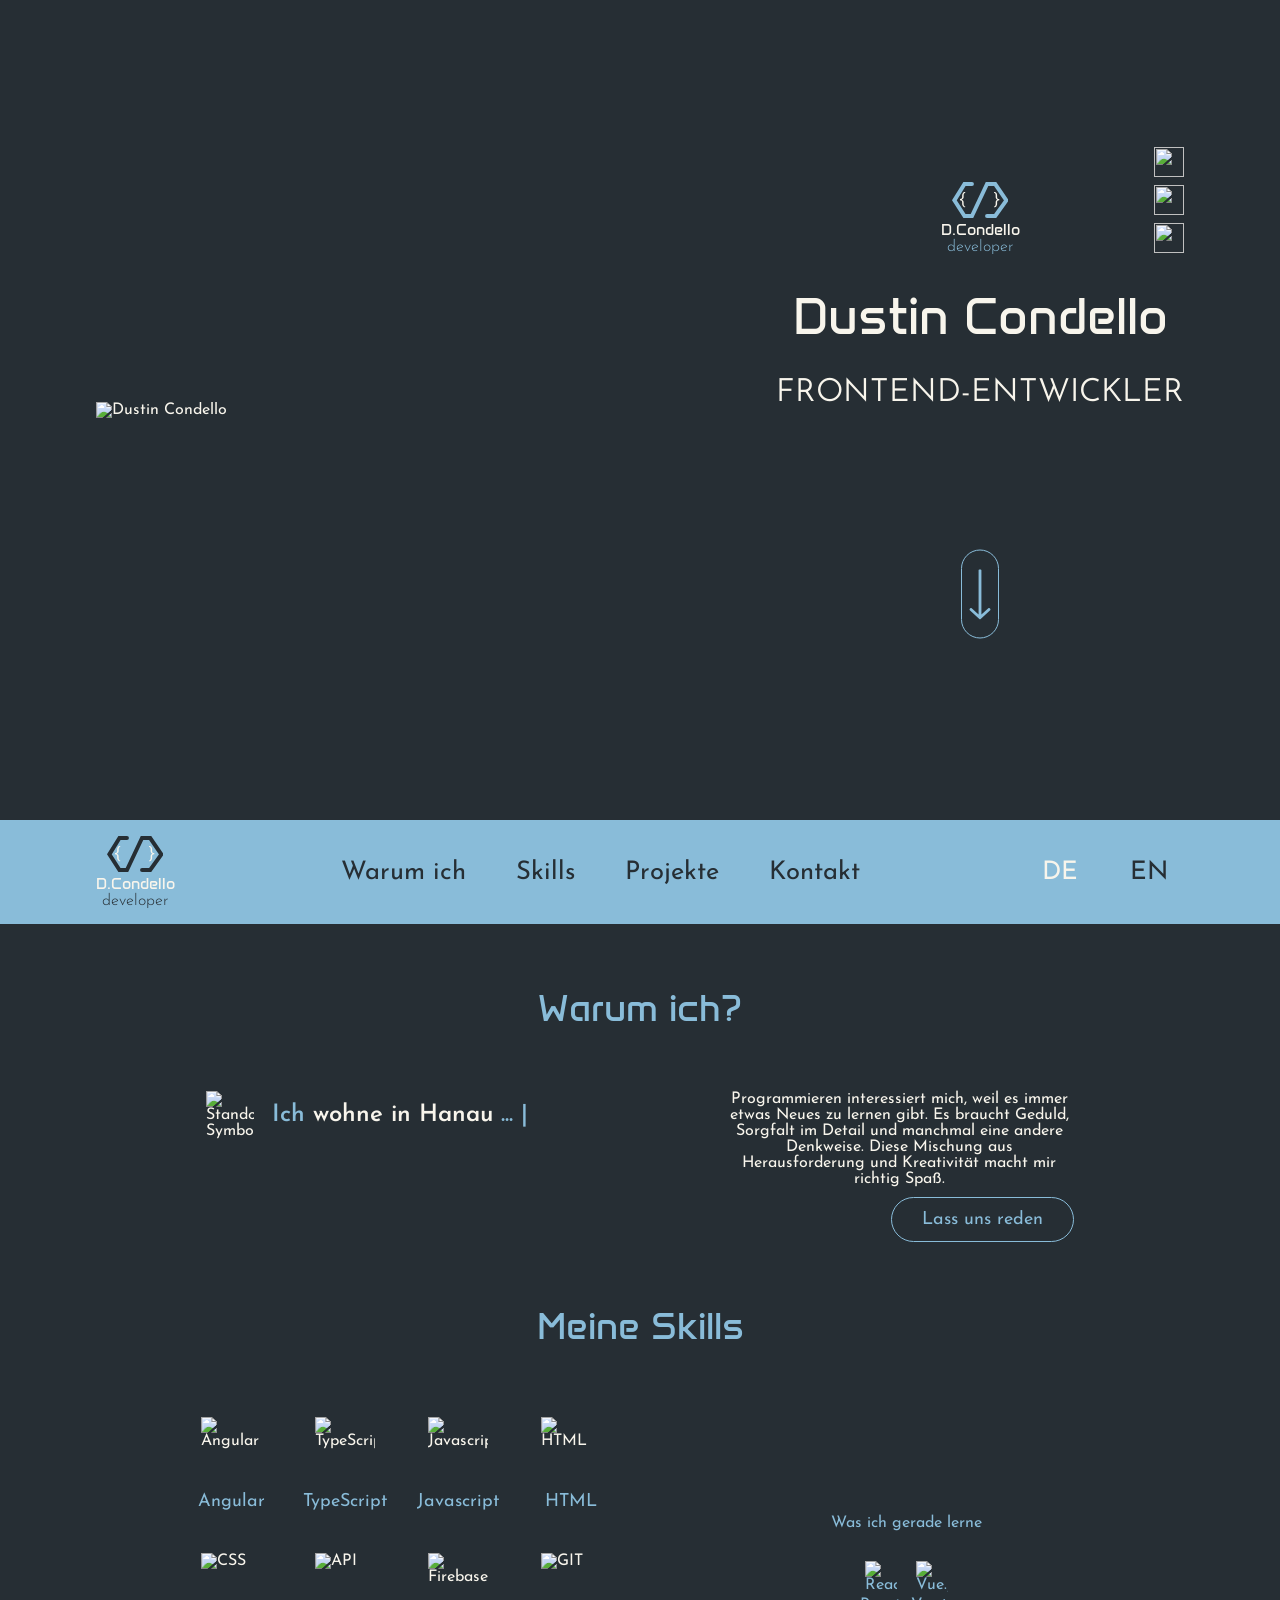
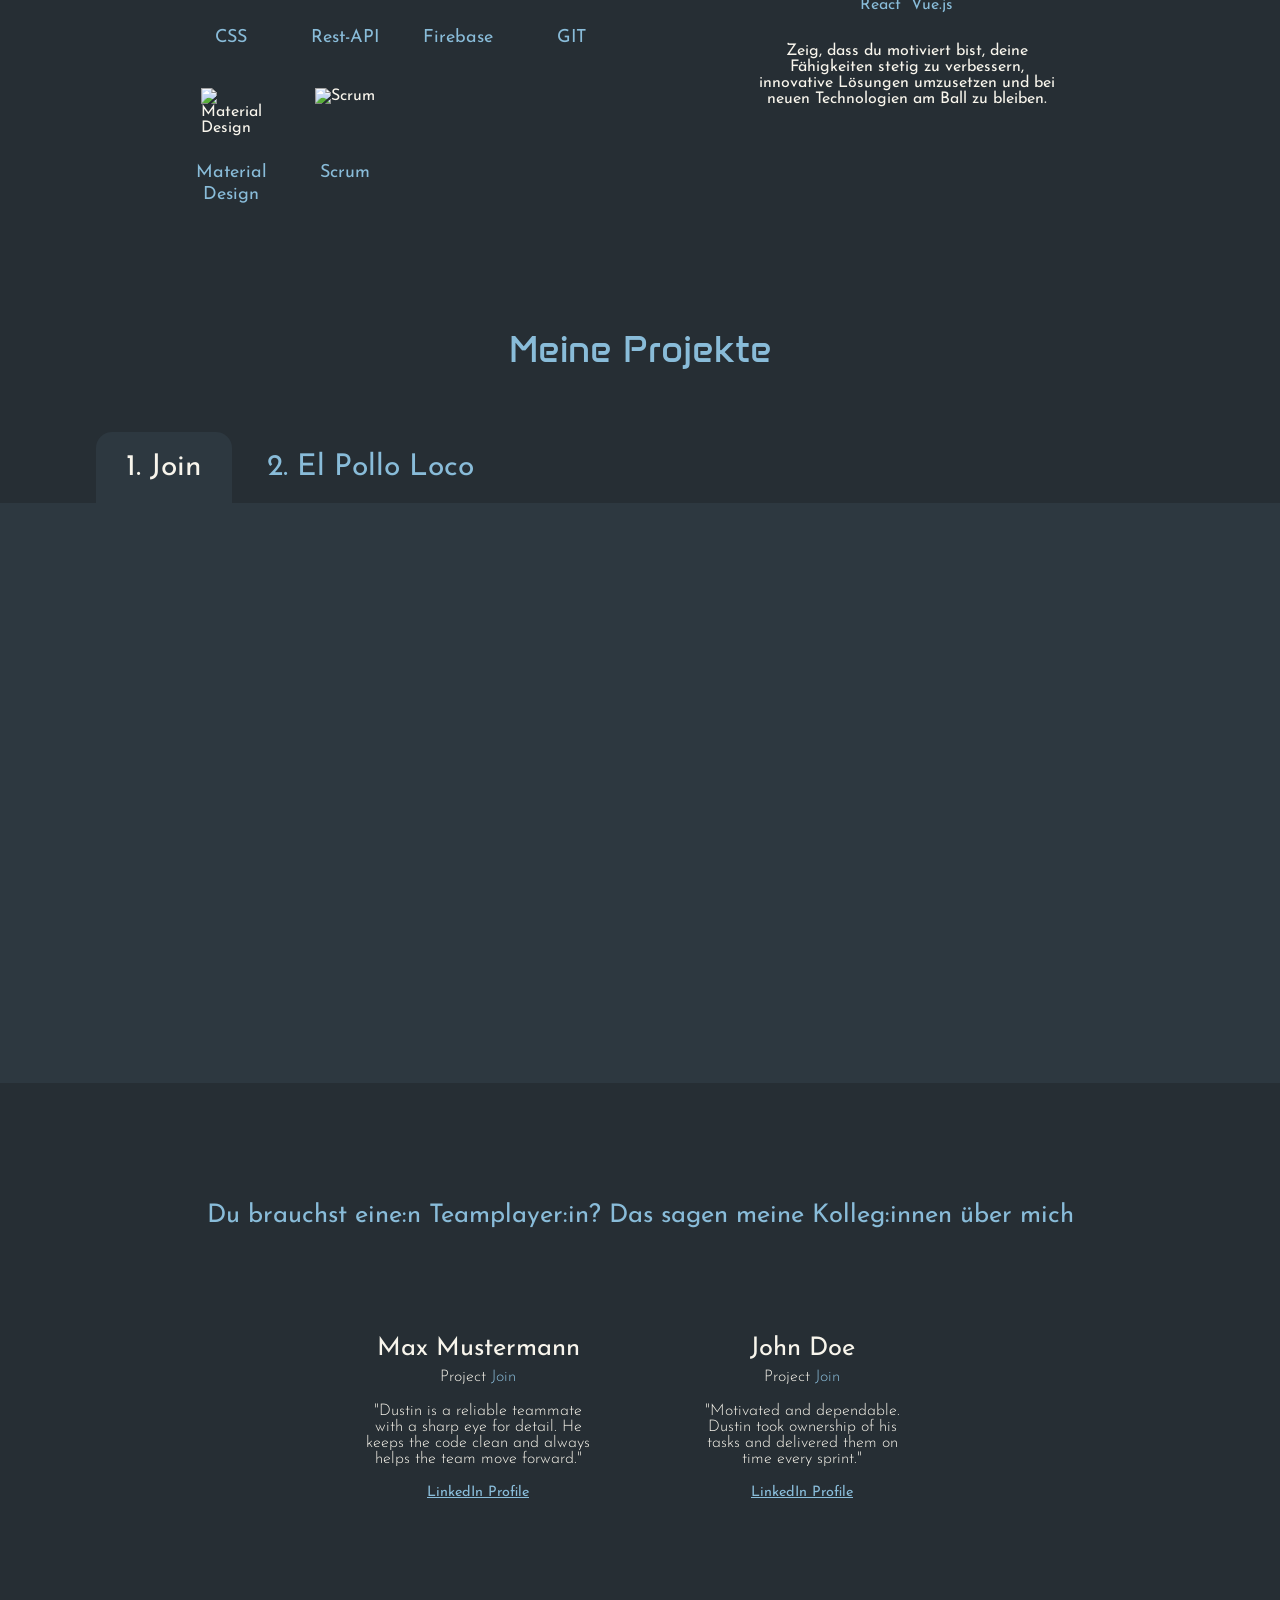
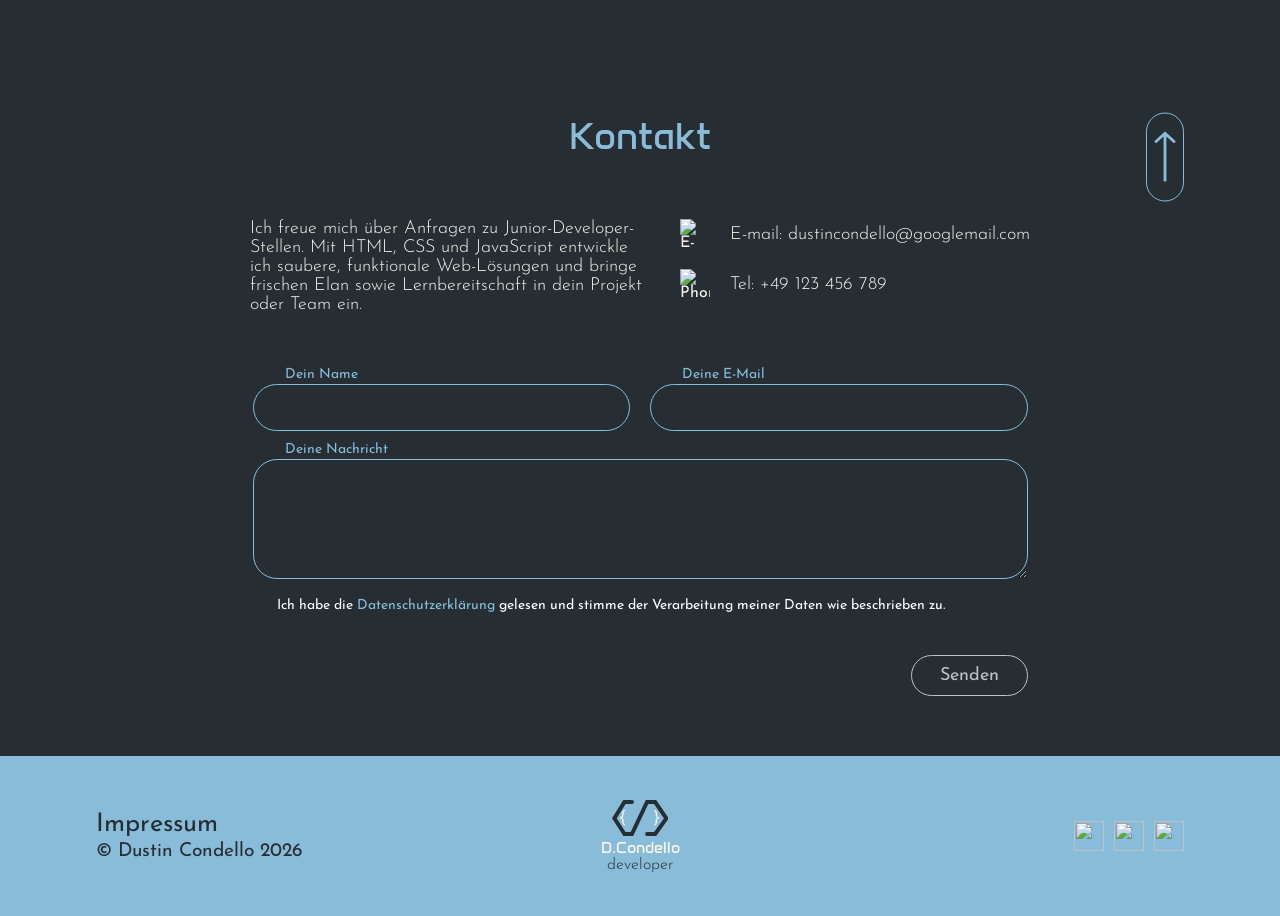
==== commit 25f73364: "refactor: remove upcoming project" ====
--- a/index.html
+++ b/index.html
@@ -233,8 +233,6 @@
                             Join</button>
                         <button onclick="showProjects(1)" class="project-tab" data-i18n="projects.tab2">2. El Pollo
                             Loco</button>
-                        <button onclick="showProjects(2)" class="project-tab" data-i18n="projects.tab3">3. Ongoing
-                            Project</button>
                     </div>
                 </div>
                 <div id="projectContent" class="about-projects"></div>
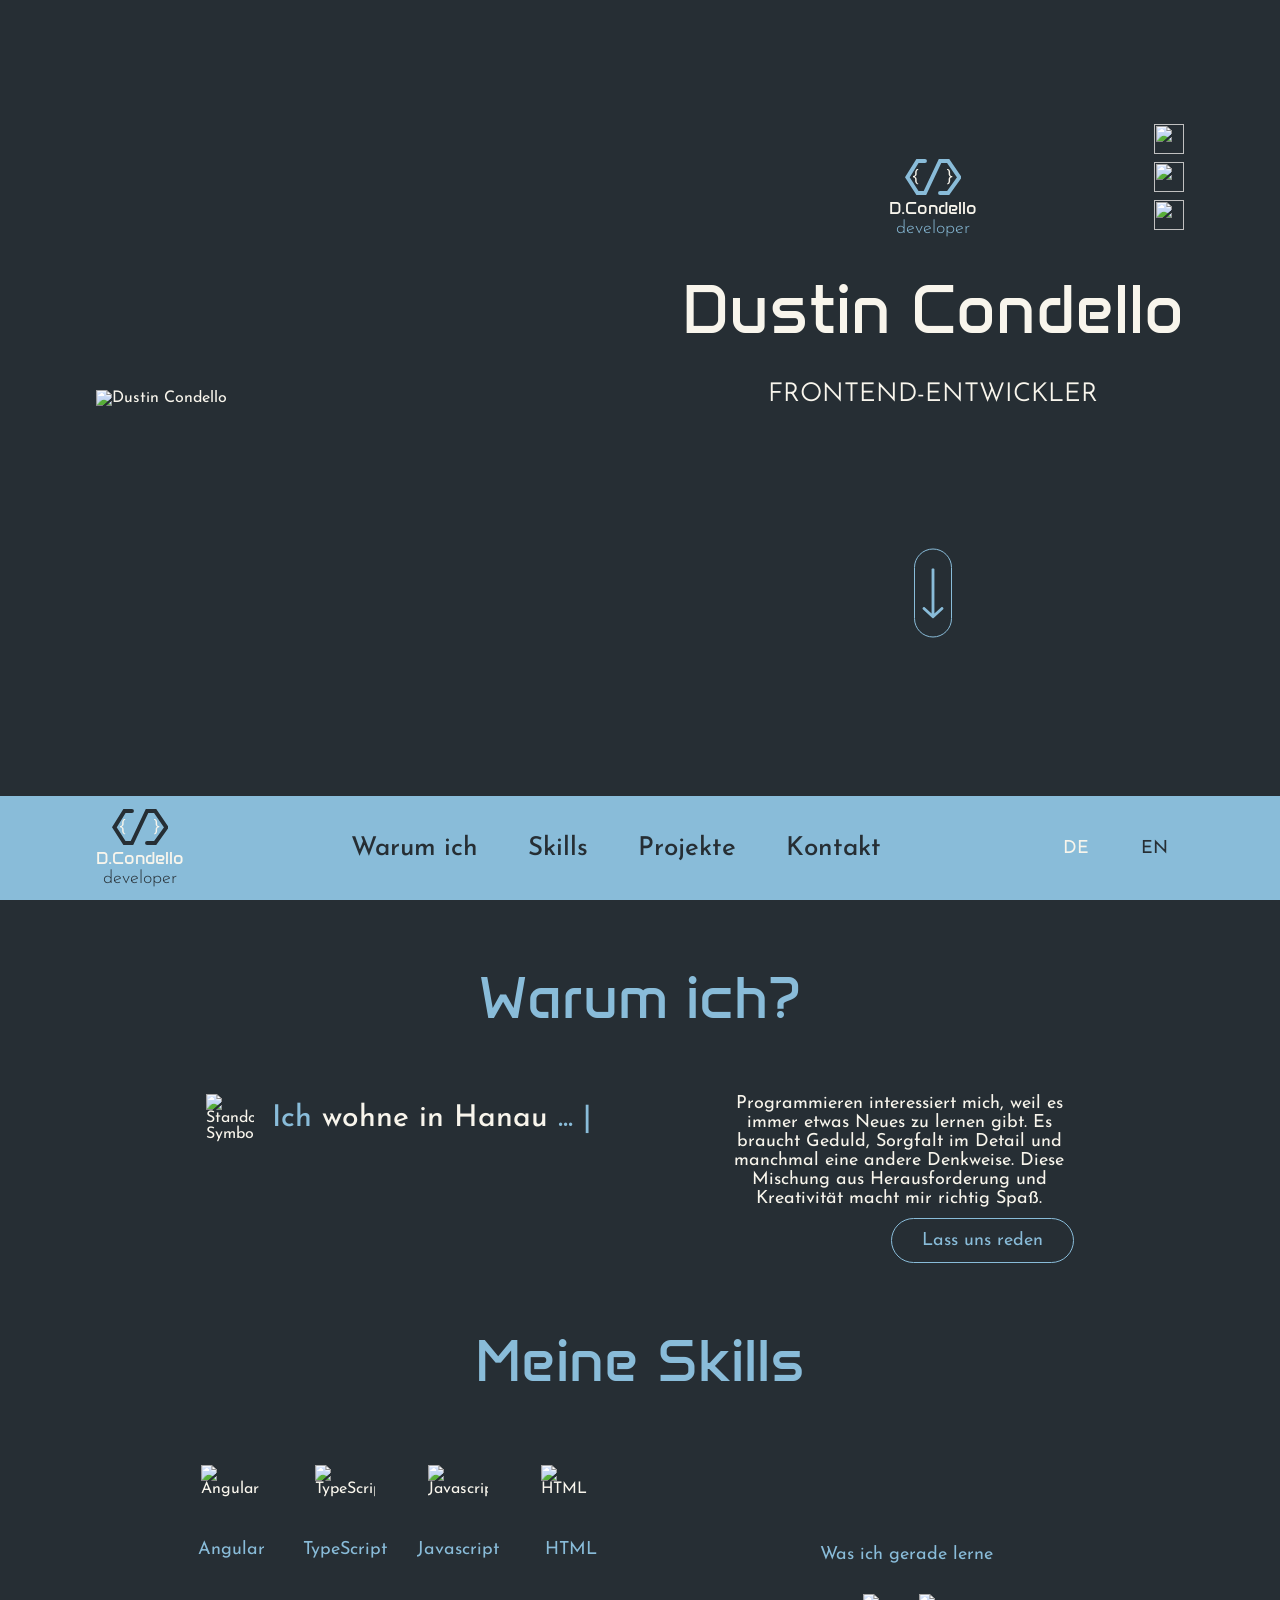
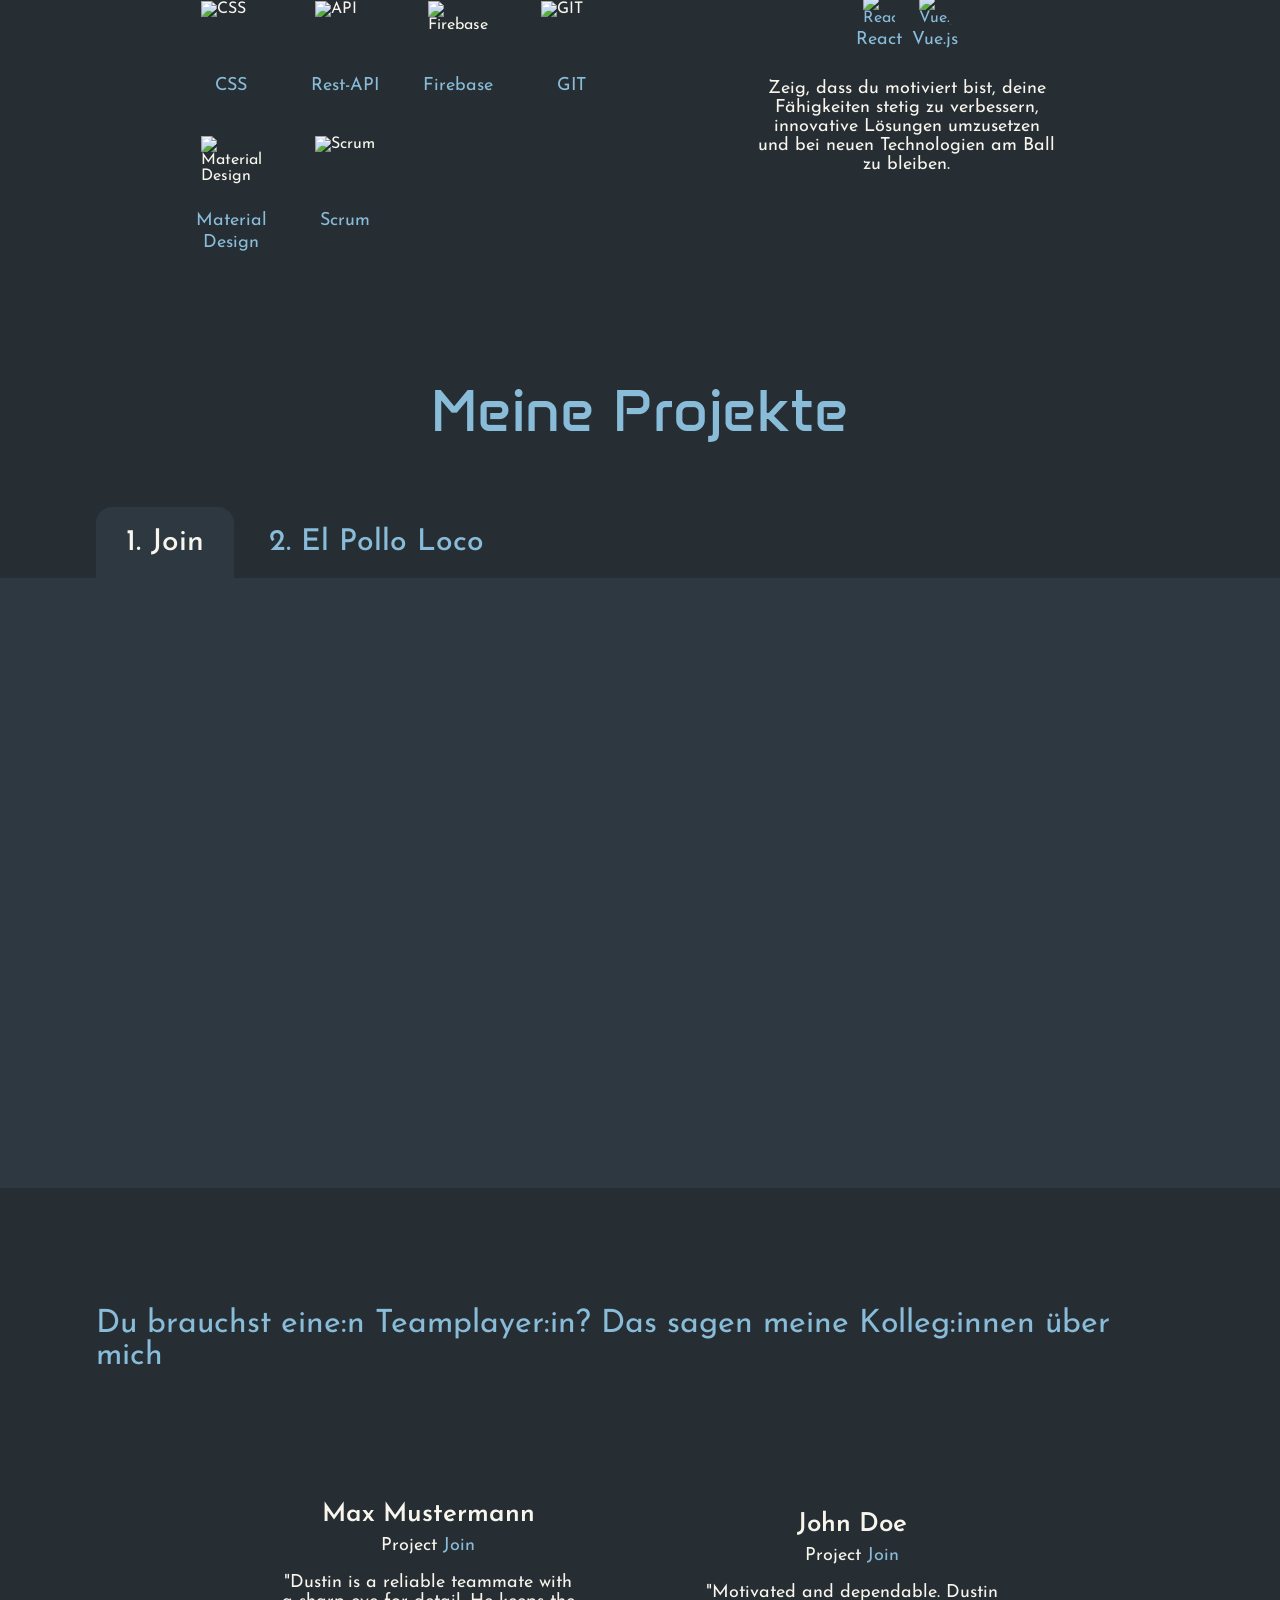
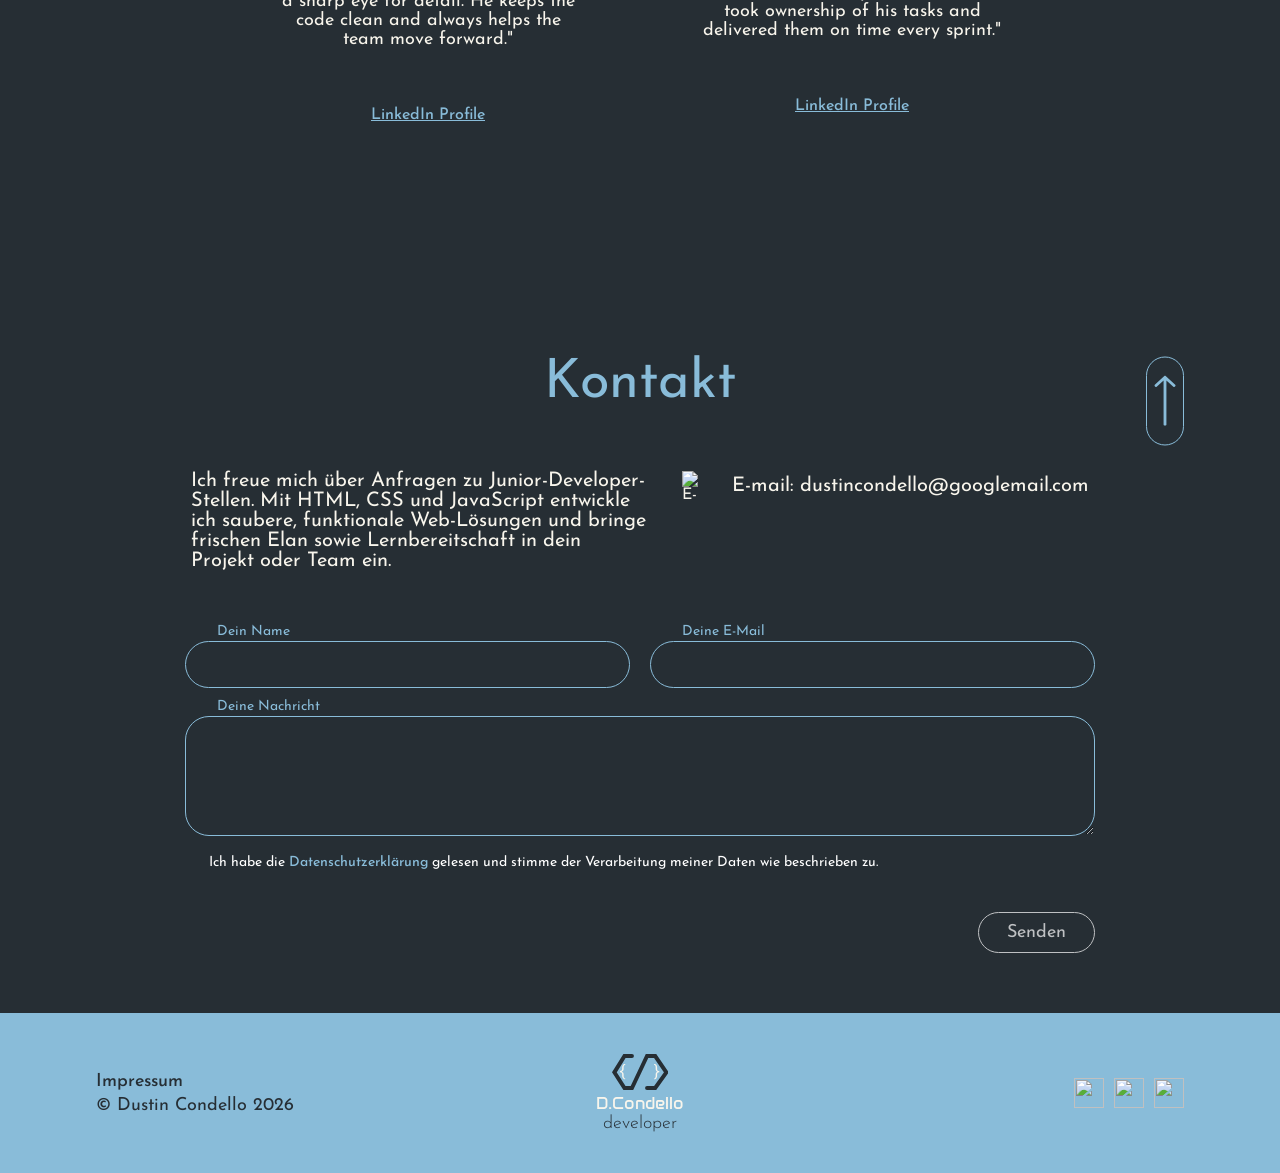
==== commit 928a2a21: "refactor: update HTML structure and improve accessibility; enhance styles for better readability" ====
--- a/index.html
+++ b/index.html
@@ -239,15 +239,15 @@
             </div>
         </section>
         <section class="references-section">
-            <h3 class="primary-color references-title-full" data-i18n="references.title">Need a teamplayer? Here´s what
+            <p class="primary-color references-title-full" data-i18n="references.title">Need a teamplayer? Here´s what
                 my
-                collegues say about me</h3>
+                collegues say about me</p>
             <h2 class="primary-color references-title-mobile" data-i18n="references.titleShort">Need a teamplayer?</h2>
             <p class="references-subtitle" data-i18n="references.subtitle">Here´s what my colleagues say about me</p>
             <div class="references-track" id="referencesTrack"></div>
         </section>
         <section id="contact" class="contact-section">
-            <h2 class="primary-color" data-i18n="contact.title">Contact me</h2>
+            <h3 class="primary-color" data-i18n="contact.title">Contact me</h3>
             <div class="contact-text-mail-phone">
                 <div class="contact-text">
                     <p data-i18n="contact.text">Ich freue mich über Anfragen zu Junior-Developer-Stellen. Mit HTML, CSS
@@ -260,11 +260,6 @@
                         <img class="icon-contact-mail" src="./assets/icons/email.png" alt="E-Mail">
                         <img class="icon-contact-mail-hover" src="./assets/icons/email-hover.png" alt="E-Mail hover">
                         <p>E-mail: dustincondello@googlemail.com</p>
-                    </div>
-                    <div class="contact-phone">
-                        <img class="icon-contact-phone" src="./assets/icons/phone.png" alt="Phone">
-                        <img class="icon-contact-phone-hover" src="./assets/icons/phone-hover.png" alt="Phone Hover">
-                        <p>Tel: +49 123 456 789</p>
                     </div>
                 </div>
             </div>
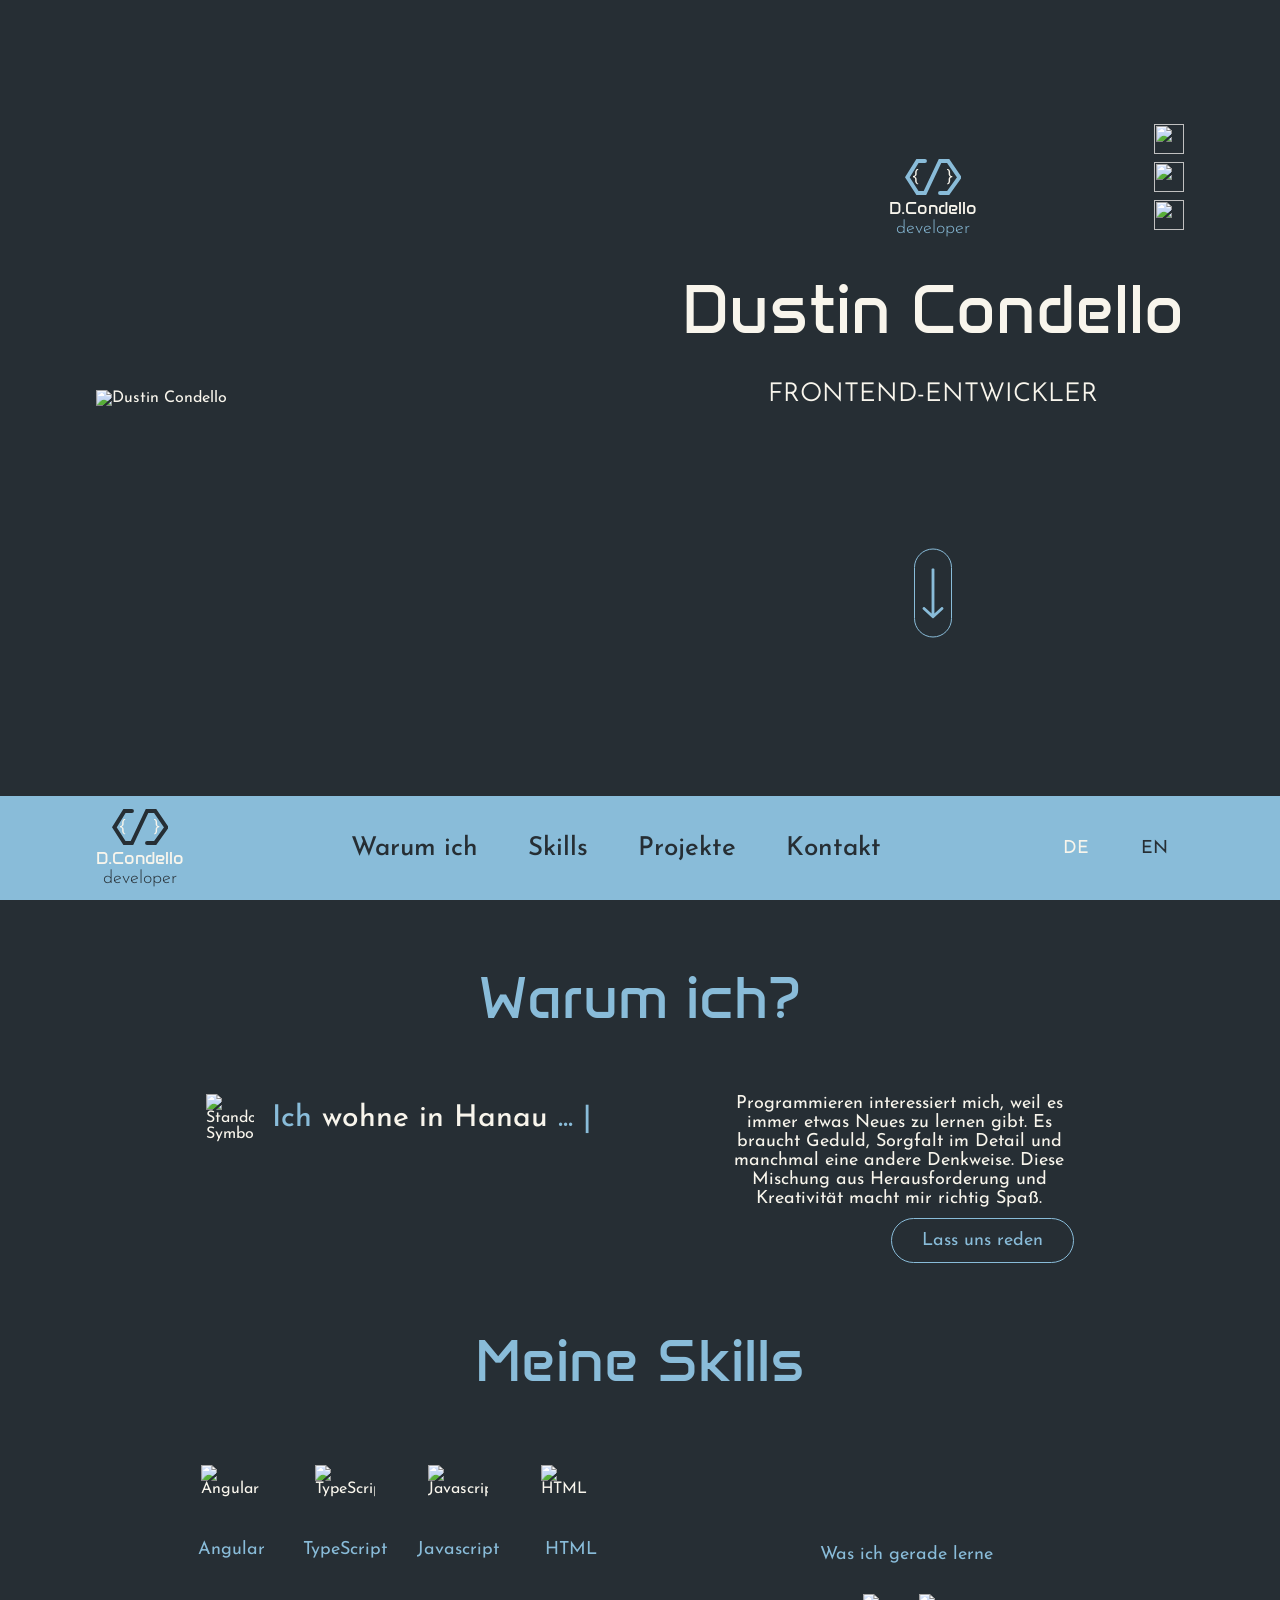
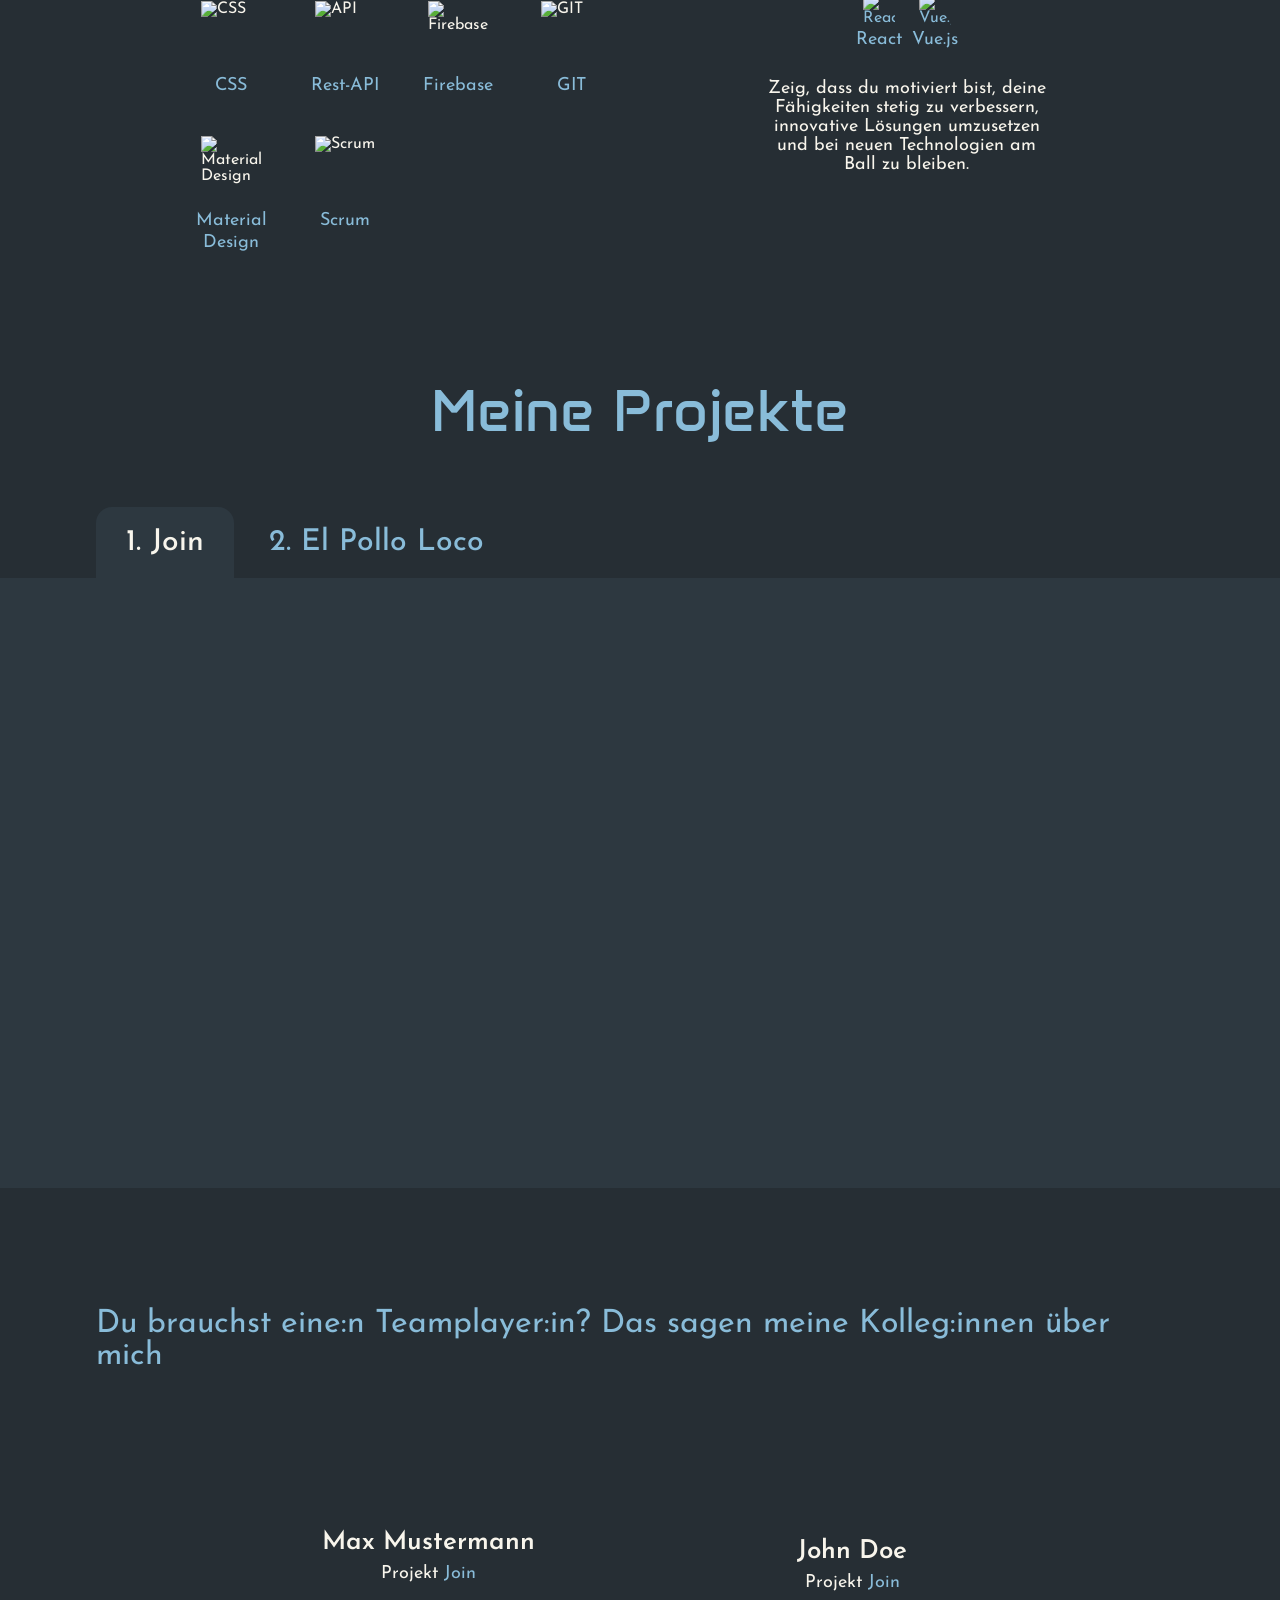
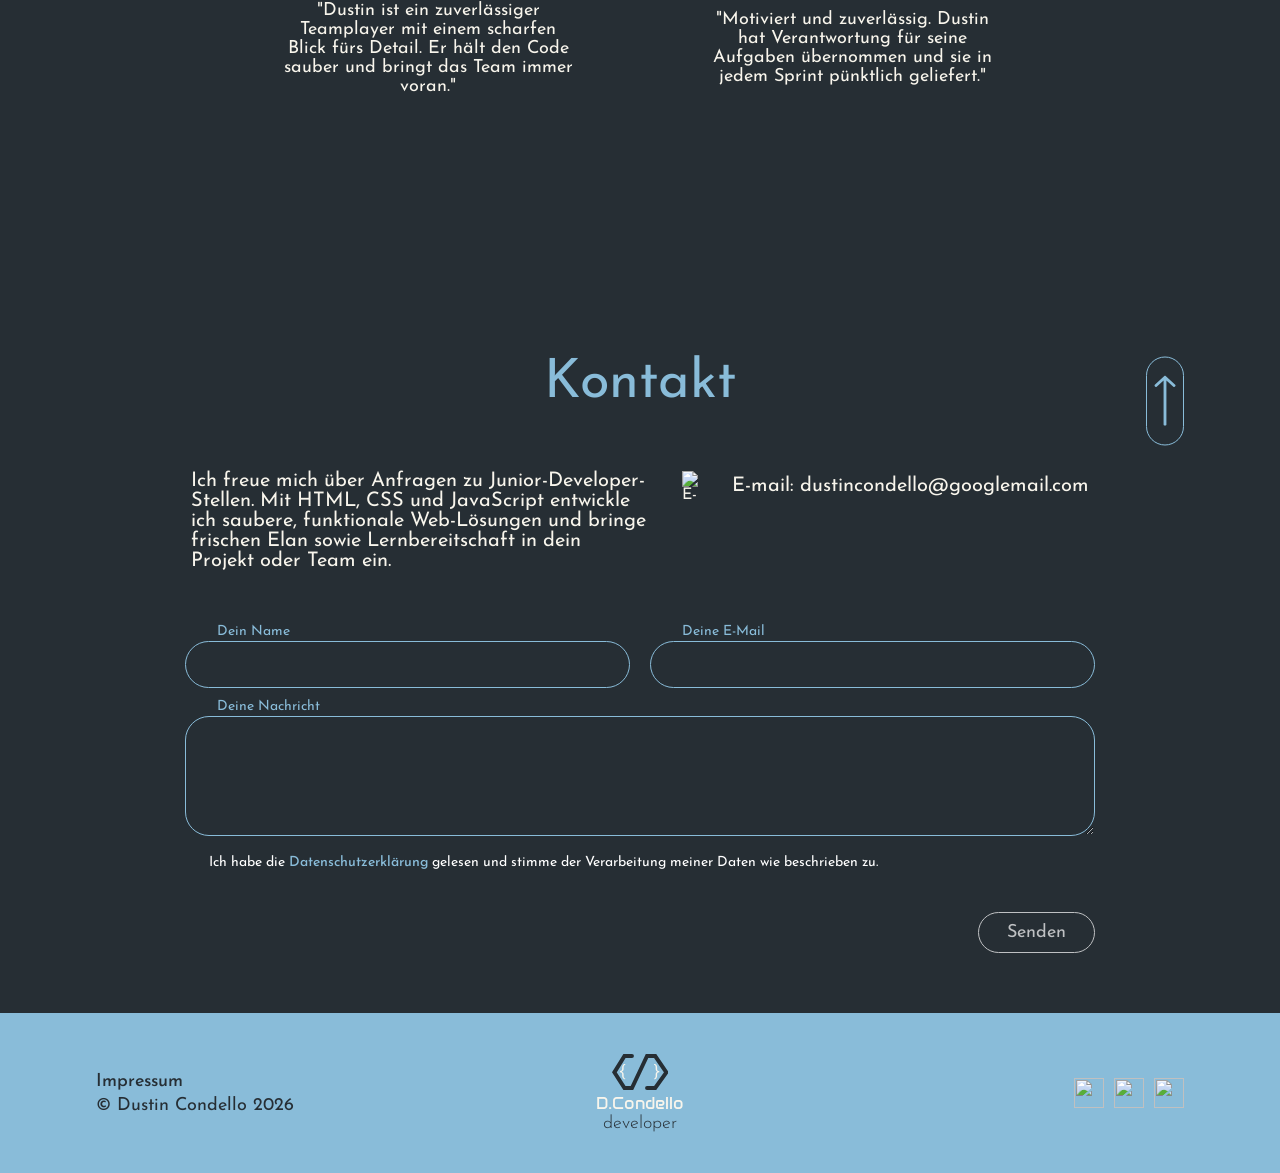
==== commit 644eefc2: "feat: implement scroll reveal animation for main sections" ====
--- a/index.html
+++ b/index.html
@@ -127,7 +127,7 @@
         </div>
     </nav>
     <main>
-        <section id="why-me" class="why-me-section">
+        <section id="why-me" class="why-me-section scroll-reveal">
             <h2 class="primary-color" data-i18n="whyMe.title">Why me?</h2>
             <div class="why-me-information">
                 <div class="about-typing">
@@ -153,7 +153,7 @@
                 </div>
             </div>
         </section>
-        <section id="skills" class="my-skills-section">
+        <section id="skills" class="my-skills-section scroll-reveal">
             <h2 class="primary-color" data-i18n="skills.title">My Skills</h2>
             <div class="skills-information">
                 <div class="skill-set">
@@ -224,7 +224,7 @@
                 <button class="skills-lets-talk-btn" data-i18n="whyMe.cta">Let´s talk</button>
             </div>
         </section>
-        <section id="projects" class="my-projects-section">
+        <section id="projects" class="my-projects-section scroll-reveal">
             <h2 class="primary-color" data-i18n="projects.title">My Projects</h2>
             <div class="project-details">
                 <div class="tabs-projects">
@@ -238,7 +238,7 @@
                 <div id="projectContent" class="about-projects"></div>
             </div>
         </section>
-        <section class="references-section">
+        <section class="references-section scroll-reveal">
             <p class="primary-color references-title-full" data-i18n="references.title">Need a teamplayer? Here´s what
                 my
                 collegues say about me</p>
@@ -246,7 +246,7 @@
             <p class="references-subtitle" data-i18n="references.subtitle">Here´s what my colleagues say about me</p>
             <div class="references-track" id="referencesTrack"></div>
         </section>
-        <section id="contact" class="contact-section">
+        <section id="contact" class="contact-section scroll-reveal">
             <h3 class="primary-color" data-i18n="contact.title">Contact me</h3>
             <div class="contact-text-mail-phone">
                 <div class="contact-text">
@@ -387,6 +387,7 @@
     <script src="./scripts/references.js"></script>
     <script src="./scripts/form-validation.js"></script>
     <script src="./scripts/contact-form.js"></script>
+    <script src="./scripts/scroll-reveal.js"></script>
 </body>
 
 </html>
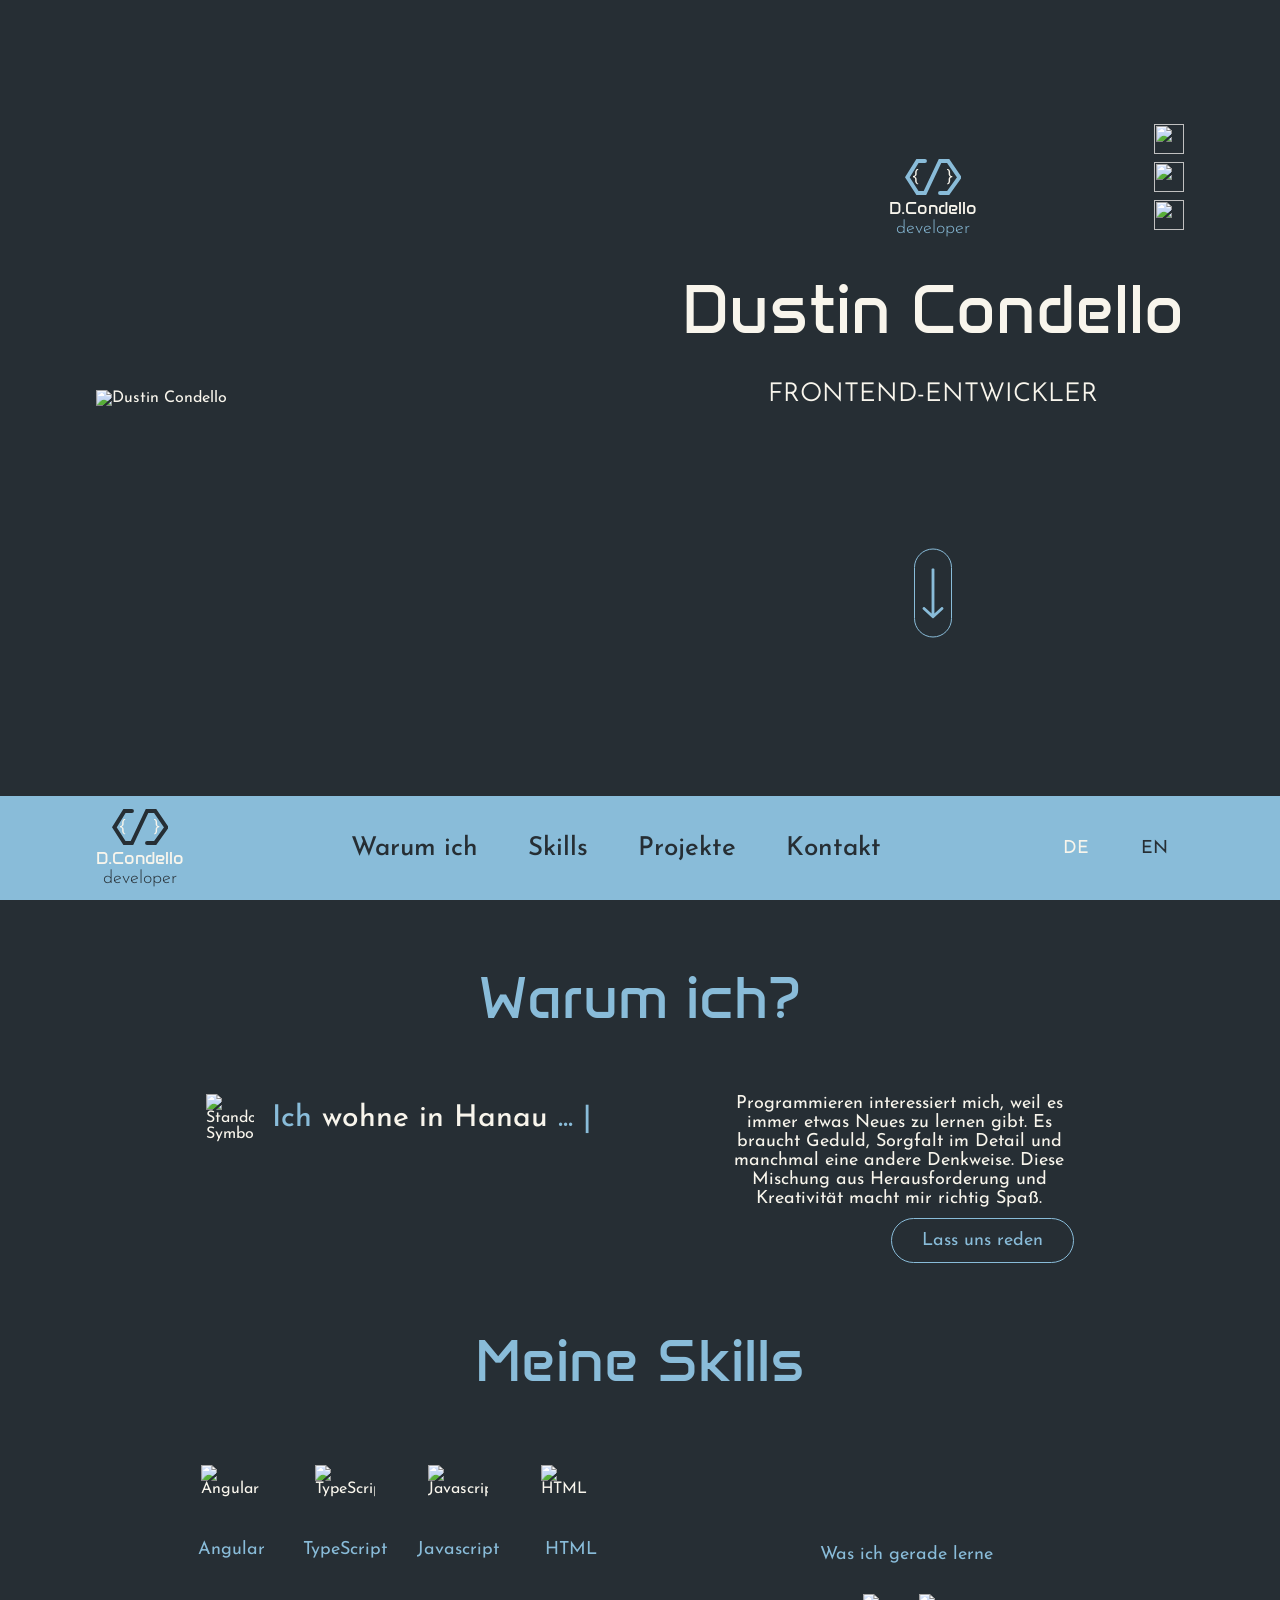
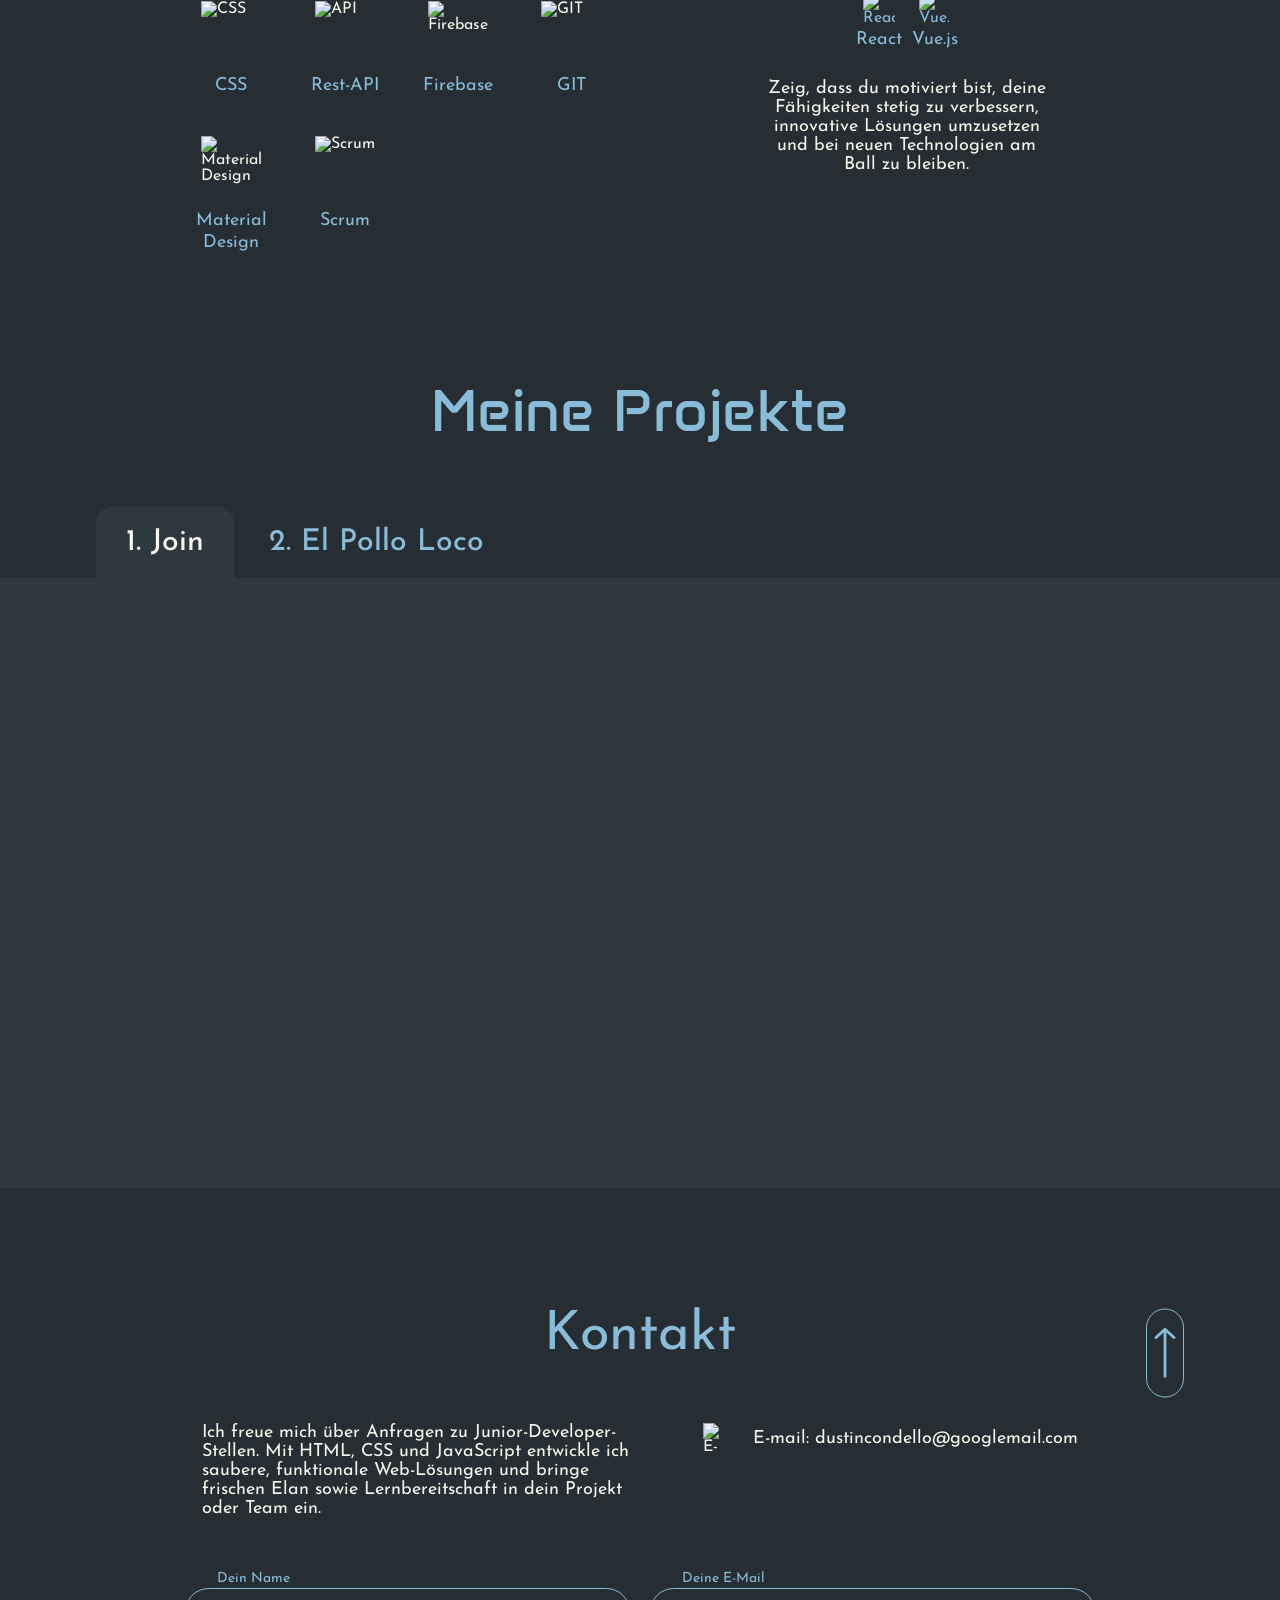
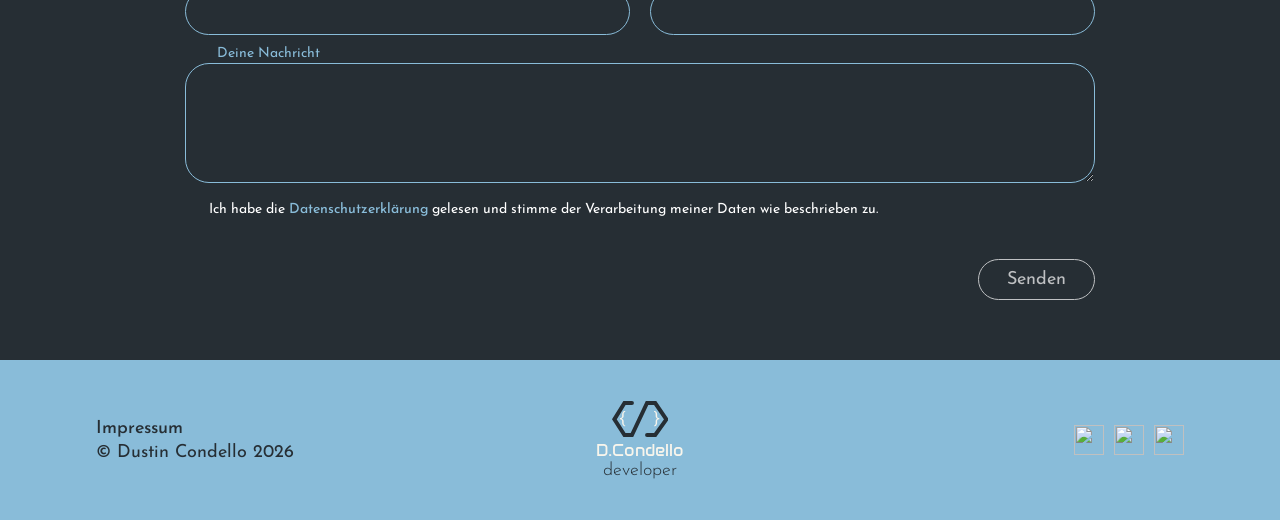
==== commit e85d7957: "feat: update references section to conditionally render based on data availability" ====
--- a/index.html
+++ b/index.html
@@ -238,7 +238,7 @@
                 <div id="projectContent" class="about-projects"></div>
             </div>
         </section>
-        <section class="references-section scroll-reveal">
+        <section id="referencesSection" class="references-section scroll-reveal">
             <p class="primary-color references-title-full" data-i18n="references.title">Need a teamplayer? Here´s what
                 my
                 collegues say about me</p>
